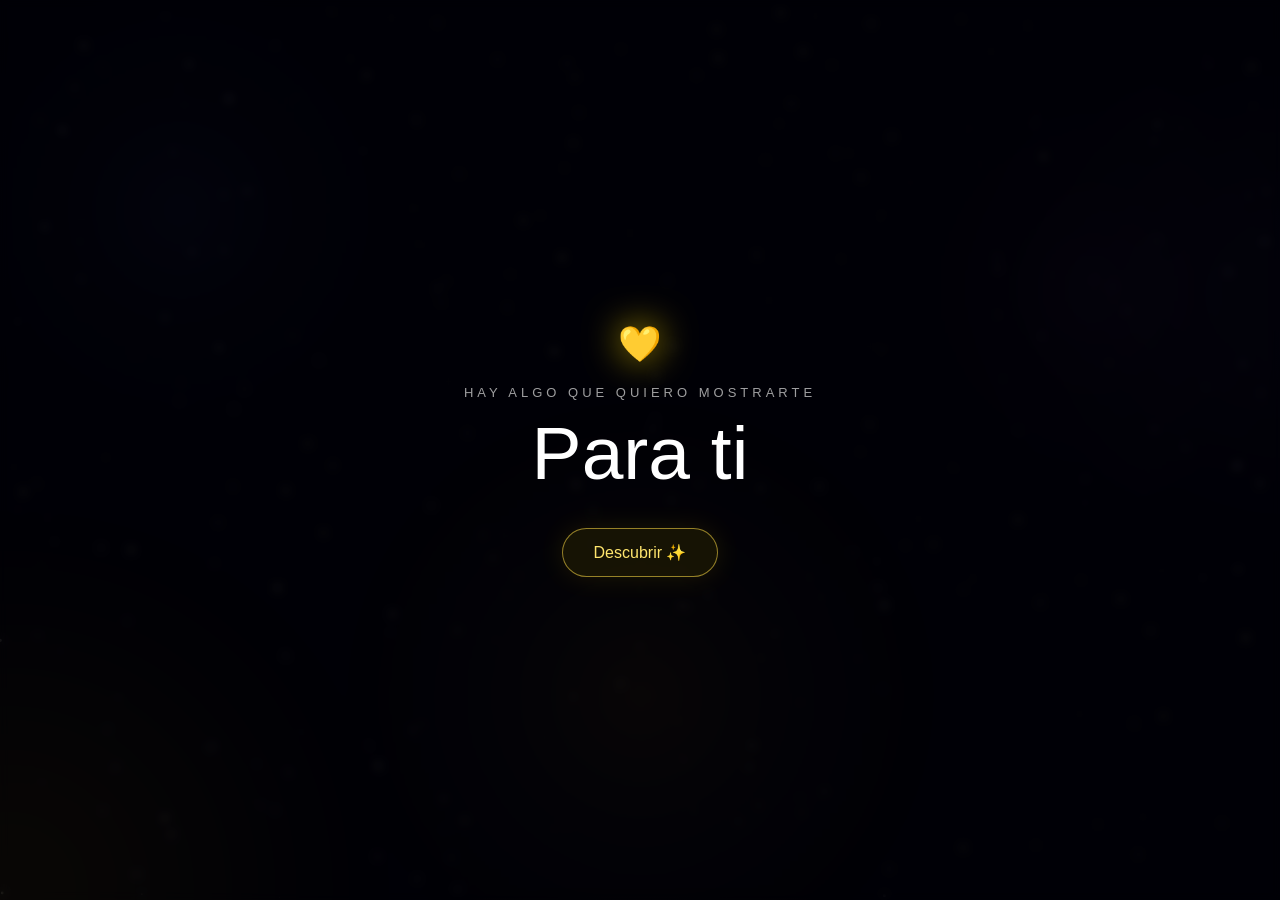
==== index.html @ 5b4519ea "Actualizar index.html" ====
<!DOCTYPE html>
<html lang="es">
<head>
<meta charset="UTF-8">
<meta name="viewport" content="width=device-width,initial-scale=1,viewport-fit=cover,user-scalable=no">
<meta name="theme-color" content="#030309">
<title>21 de Septiembre 💛</title>
<link rel="stylesheet" href="estilos.css">
</head>
<body>

<canvas id="espacio"></canvas>

<div class="brillo brillo-1"></div>
<div class="brillo brillo-2"></div>

<section id="inicio" class="inicio">
    <div class="inicio-contenido">
        <span class="mini-corazon">💛</span>
        <p>Hay algo que quiero mostrarte</p>
        <h1>Para ti</h1>
        <button id="btnComenzar">Descubrir ✨</button>
    </div>
</section>

<section class="experiencia">
    <div id="escenaFecha" class="escena">
        <p class="texto-pequeno">Un pequeño detalle para este</p>
        <div class="numero-21">21</div>
        <div class="septiembre">SEPTIEMBRE</div>
        <div class="corazon-fecha">💛</div>
    </div>

    <div id="escenaMensaje" class="escena">
        <h2 class="mensaje-principal">
            Hoy no quería darte
            <span>solo flores amarillas</span>
        </h2>
        <div class="flor-presentacion">🌻</div>
    </div>
</section>

<section id="entrada3d" class="entrada-3d">
    <div id="mundo3d" class="mundo-3d"></div>
    <div class="tunel-luz"></div>

    <div id="mensajeFinal3d" class="mensaje-final-3d">
        <span>Todo este pequeño universo</span>
        <strong>es para ti 💛</strong>
    </div>
</section>

<section id="galaxiaInteractiva" class="galaxia-interactiva">
    <div class="titulo-galaxia">21 DE SEPTIEMBRE 💛</div>

    <div id="textoCorazon" class="texto-corazon">
        <strong>Te amo</strong>
        <span>más de lo que imaginas</span>
    </div>

    <div id="orbitas" class="orbitas"></div>

    <div id="centroVisual" class="centro-visual">
        <img id="imagenCentroVisible" src="img/centro.png" alt="Ramo principal">
        <span class="toque-centro">✦</span>
    </div>

    <div id="textoCentro" class="texto-centro">
        Siempre juntos ✨
    </div>
</section>
<div class="configuracion">

    <div class="dato-flor"
        data-titulo="Para ti"
        data-etiqueta="Para ti"
        data-emoji="🌻"
        data-frase="Porque hasta el detalle más pequeño se vuelve especial cuando pienso en ti.">

        <img class="imagen-flor" src="img/flor1.png" alt="Flores para ti">
        <img class="imagen-tarjeta" src="img/flor1.png" alt="Flores para ti">
    </div>

    <div class="dato-flor"
        data-titulo="Contigo"
        data-etiqueta="Contigo"
        data-emoji="🌼"
        data-frase="Contigo incluso los momentos más simples se sienten diferentes.">

        <img class="imagen-flor" src="img/flor2.png" alt="Flores contigo">
        <img class="imagen-tarjeta" src="img/flor2.png" alt="Flores contigo">
    </div>

    <div class="dato-flor"
        data-titulo="Siempre tú"
        data-etiqueta="Siempre tú"
        data-emoji="🌻"
        data-frase="Si tuviera que elegir otra vez, volvería a coincidir contigo.">

        <img class="imagen-flor" src="img/flor3.png" alt="Flores siempre tú">
        <img class="imagen-tarjeta" src="img/flor3.png" alt="Flores siempre tú">
    </div>

    <div class="dato-flor"
        data-titulo="Mi todo"
        data-etiqueta="Mi todo"
        data-emoji="💐"
        data-frase="Gracias por existir y por hacer más bonitos mis días.">

        <img class="imagen-flor" src="img/flor4.png" alt="Flores mi todo">
        <img class="imagen-tarjeta" src="img/flor4.png" alt="Flores mi todo">
    </div>

    <div class="dato-flor"
        data-titulo="Eres única"
        data-etiqueta="Eres única"
        data-emoji="🌼"
        data-frase="Entre tantas coincidencias, me alegra muchísimo haberte encontrado.">

        <img class="imagen-flor" src="img/flor5.png" alt="Flores eres única">
        <img class="imagen-tarjeta" src="img/flor5.png" alt="Flores eres única">
    </div>

    <div class="dato-flor"
        data-titulo="Te amo"
        data-etiqueta="Te amo"
        data-emoji="🌻"
        data-frase="Hay sentimientos que no caben en una sola frase, pero este detalle intenta decir un poquito de ellos.">

        <img class="imagen-flor" src="img/flor6.png" alt="Flores te amo">
        <img class="imagen-tarjeta" src="img/flor6.png" alt="Flores te amo">
    </div>

    <div class="dato-flor"
        data-titulo="Mi amor"
        data-etiqueta="Mi amor"
        data-emoji="🌷"
        data-frase="Quiero guardar muchos momentos bonitos a tu lado.">

        <img class="imagen-flor" src="img/flor7.png" alt="Flores mi amor">
        <img class="imagen-tarjeta" src="img/flor7.png" alt="Flores mi amor">
    </div>

</div>
<div id="tarjetaOverlay" class="tarjeta-overlay">
    <article class="tarjeta">
        <button id="cerrarTarjeta" class="cerrar-tarjeta">×</button>

        <div class="tarjeta-visual">
            <img id="tarjetaImagen" alt="">
            <div id="tarjetaEmoji" class="emoji-grande">💛</div>
        </div>

        <p class="tarjeta-superior">PARA TI 💛</p>

        <h3 id="tarjetaTitulo"></h3>

        <p id="tarjetaFrase"></p>

        <div class="tarjeta-corazon">💛</div>
    </article>
</div>

<audio id="musicaFondo" loop preload="auto">
    <source src="audio/musica.mp3" type="audio/mpeg">
</audio>

<script src="script.js"></script>

</body>
</html>
---- estilos.css ----
*{
    margin:0;
    padding:0;
    box-sizing:border-box;
}

html,body{
    width:100%;
    height:100%;
    min-height:100dvh;
    overflow:hidden;
}

body{
    font-family:"Segoe UI",Arial,sans-serif;
    color:#fff;
    background:#020207;
}

button{
    font:inherit;
}

#espacio{
    position:fixed;
    inset:0;
    width:100%;
    height:100%;
    z-index:1;
}

.brillo{
    position:fixed;
    border-radius:50%;
    filter:blur(130px);
    pointer-events:none;
    z-index:2;
}

.brillo-1{
    width:380px;
    height:380px;
    left:-180px;
    bottom:-180px;
    background:#ffc900;
    opacity:.1;
}

.brillo-2{
    width:320px;
    height:320px;
    right:-170px;
    top:15%;
    background:#806cff;
    opacity:.055;
}

.inicio{
    position:fixed;
    inset:0;
    z-index:50;
    display:flex;
    align-items:center;
    justify-content:center;
    text-align:center;
    background:rgba(1,1,7,.55);
    backdrop-filter:blur(5px);
    transition:opacity 1.3s ease,visibility 1.3s ease;
}

.inicio.oculto{
    opacity:0;
    visibility:hidden;
}

.inicio-contenido{
    padding:30px;
    animation:entradaInicio 1.6s ease;
}

.mini-corazon{
    display:block;
    margin-bottom:20px;
    font-size:35px;
    filter:drop-shadow(0 0 18px rgba(255,220,0,.7));
    animation:latido 1.8s infinite;
}

.inicio p{
    margin-bottom:10px;
    color:rgba(255,255,255,.62);
    font-size:13px;
    letter-spacing:4px;
    text-transform:uppercase;
}

.inicio h1{
    margin-bottom:32px;
    font-size:clamp(38px,7vw,75px);
    font-weight:300;
}

#btnComenzar{
    padding:14px 31px;
    border:1px solid rgba(255,220,70,.55);
    border-radius:35px;
    color:#ffe66d;
    background:rgba(255,210,0,.08);
    cursor:pointer;
    box-shadow:0 0 25px rgba(255,210,0,.1);
    transition:.3s;
}

#btnComenzar:hover{
    transform:translateY(-3px) scale(1.03);
    background:rgba(255,210,0,.17);
    box-shadow:0 0 38px rgba(255,210,0,.23);
}

.experiencia{
    position:fixed;
    inset:0;
    z-index:30;
    pointer-events:none;
}

.escena{
    position:absolute;
    inset:0;
    display:flex;
    flex-direction:column;
    align-items:center;
    justify-content:center;
    padding:25px;
    text-align:center;
    opacity:0;
    visibility:hidden;
    transform:scale(.93);
    transition:opacity 1.3s ease,transform 1.3s ease,visibility 1.3s;
}

.escena.activa{
    opacity:1;
    visibility:visible;
    transform:scale(1);
}

.texto-pequeno{
    margin-bottom:18px;
    color:rgba(255,255,255,.62);
    letter-spacing:2px;
}

.numero-21{
    color:#ffe35b;
    font-size:clamp(110px,22vw,230px);
    line-height:.8;
    font-weight:200;
    text-shadow:0 0 20px rgba(255,220,0,.32),0 0 70px rgba(255,185,0,.18);
}

.septiembre{
    margin-top:22px;
    font-size:clamp(25px,5vw,48px);
    letter-spacing:5px;
}

.corazon-fecha{
    margin-top:25px;
    font-size:28px;
    animation:latido 1.8s infinite;
}

.mensaje-principal{
    max-width:900px;
    font-size:clamp(38px,7vw,80px);
    font-weight:300;
    line-height:1.2;
}

.mensaje-principal span{
    display:block;
    color:#ffe253;
    text-shadow:0 0 25px rgba(255,215,0,.28);
}

.flor-presentacion{
    margin-top:30px;
    font-size:70px;
    animation:flotar 3s ease-in-out infinite;
    filter:drop-shadow(0 0 20px rgba(255,210,0,.4));
}
.entrada-3d{
    position:fixed;
    inset:0;
    z-index:35;
    overflow:hidden;
    opacity:0;
    visibility:hidden;
    pointer-events:none;
    perspective:780px;
    background:
        radial-gradient(circle at 50% 55%,rgba(255,210,30,.12),transparent 23%),
        radial-gradient(circle at 50% 55%,rgba(255,210,0,.055),transparent 50%),
        rgba(0,0,5,.2);
    transition:opacity 1.2s ease,visibility 1.2s;
}

.entrada-3d.activa{
    opacity:1;
    visibility:visible;
}

.mundo-3d{
    position:absolute;
    inset:0;
    transform-style:preserve-3d;
    perspective-origin:50% 50%;
}

.item-3d{
    position:absolute;
    left:50%;
    top:50%;
    pointer-events:none;
    transform-style:preserve-3d;
    will-change:transform,opacity;
}

.item-3d.frase{
    color:#fff8d1;
    font-weight:600;
    white-space:nowrap;
    letter-spacing:.3px;
    text-shadow:
        0 0 7px rgba(255,230,120,.55),
        0 0 18px rgba(255,190,0,.22),
        0 4px 10px #000;
}

.item-3d.flor img{
    display:block;
    width:100%;
    height:100%;
    object-fit:contain;
    filter:
        drop-shadow(0 0 12px rgba(255,225,100,.6))
        drop-shadow(0 0 25px rgba(255,195,0,.26));
}

.rayo-3d{
    position:absolute;
    left:50%;
    top:50%;
    width:1px;
    height:80px;
    transform-origin:50% 0;
    background:linear-gradient(to bottom,rgba(255,235,150,.8),rgba(255,205,0,0));
    box-shadow:0 0 8px rgba(255,220,70,.55);
    pointer-events:none;
    opacity:.35;
}

.tunel-luz{
    position:absolute;
    left:50%;
    top:55%;
    width:min(65vw,700px);
    aspect-ratio:1;
    transform:translate(-50%,-50%);
    border-radius:50%;
    pointer-events:none;
    background:radial-gradient(circle,rgba(255,230,120,.17),rgba(255,205,0,.08) 23%,rgba(255,195,0,.02) 45%,transparent 70%);
    filter:blur(9px);
    animation:respirarTunel 3s ease-in-out infinite;
}

.mensaje-final-3d{
    position:absolute;
    left:50%;
    top:50%;
    transform:translate(-50%,-50%) scale(.65);
    display:flex;
    flex-direction:column;
    align-items:center;
    gap:9px;
    width:90%;
    text-align:center;
    opacity:0;
    visibility:hidden;
    pointer-events:none;
    z-index:10;
}

.mensaje-final-3d.activo{
    visibility:visible;
    animation:mensajeFinal3d 3s ease forwards;
}

.mensaje-final-3d span{
    color:rgba(255,255,255,.8);
    font-size:clamp(15px,2vw,22px);
    letter-spacing:2px;
}

.mensaje-final-3d strong{
    color:#ffe45c;
    font-size:clamp(30px,5vw,60px);
    font-weight:400;
    text-shadow:0 0 18px rgba(255,220,70,.65),0 0 50px rgba(255,185,0,.25);
}

.galaxia-interactiva{
    position:fixed;
    inset:0;
    z-index:20;
    width:100vw;
    height:100dvh;
    overflow:hidden;
    opacity:0;
    visibility:hidden;
    touch-action:none;
    overscroll-behavior:none;
    user-select:none;
    -webkit-user-select:none;
    transition:opacity 2s ease,visibility 2s;
}

.galaxia-interactiva.activa{
    opacity:1;
    visibility:visible;
}

.titulo-galaxia{
    position:absolute;
    top:18px;
    left:50%;
    transform:translateX(-50%);
    z-index:40;
    color:#ffe45c;
    font-size:12px;
    letter-spacing:5px;
    white-space:nowrap;
    text-shadow:0 0 20px rgba(255,210,0,.4);
    pointer-events:none;
}

.texto-corazon{
    position:absolute;
    transform:translate(-50%,-50%);
    z-index:35;
    display:flex;
    flex-direction:column;
    align-items:center;
    gap:6px;
    pointer-events:none;
    text-align:center;
}

.texto-corazon::before{
    content:"";
    position:absolute;
    width:190px;
    height:190px;
    border-radius:50%;
    background:radial-gradient(circle,rgba(255,220,70,.1),transparent 68%);
    filter:blur(18px);
    z-index:-1;
}

.texto-corazon strong{
    color:#fff7c5;
    font-size:23px;
    font-weight:400;
    text-shadow:0 0 12px rgba(255,225,80,.85),0 0 30px rgba(255,200,0,.4);
}

.texto-corazon span{
    color:rgba(255,247,205,.76);
    font-size:10px;
    letter-spacing:1px;
}

.orbitas{
    position:absolute;
    inset:0;
    z-index:24;
    pointer-events:none;
}
.centro-visual{
    position:absolute;
    width:145px;
    height:145px;
    transform:translate(-50%,-50%);
    z-index:30;
    display:flex;
    align-items:center;
    justify-content:center;
    cursor:pointer;
    pointer-events:auto;
    overflow:visible;
}

.centro-visual::before{
    content:"";
    position:absolute;
    inset:-35px;
    border-radius:50%;
    background:radial-gradient(circle,rgba(255,220,35,.4),rgba(255,204,0,.14) 35%,rgba(255,190,0,0) 72%);
    filter:blur(15px);
    animation:haloSol 3.8s ease-in-out infinite;
}

.centro-visual::after{
    content:"";
    position:absolute;
    width:235px;
    height:235px;
    border-radius:50%;
    background:radial-gradient(circle,rgba(255,235,130,.08),rgba(255,210,0,0) 70%);
    filter:blur(20px);
}

.centro-visual img{
    position:relative;
    z-index:3;
    display:none;
    max-width:100%;
    max-height:100%;
    object-fit:contain;
    filter:
        drop-shadow(0 0 14px rgba(255,242,175,.85))
        drop-shadow(0 0 34px rgba(255,205,0,.6))
        drop-shadow(0 0 80px rgba(255,180,0,.3));
    animation:respirarRamo 3.8s ease-in-out infinite;
}

.toque-centro{
    position:absolute;
    right:-8px;
    top:-4px;
    z-index:6;
    color:#fff5af;
    font-size:13px;
    opacity:.8;
    text-shadow:0 0 12px #ffd900;
    animation:destello 1.8s ease-in-out infinite;
}

.centro-visual.activa-especial::before{
    animation:explosionCentro .8s ease-in-out 2;
}

.texto-centro{
    position:absolute;
    transform:translate(-50%,-50%);
    z-index:38;
    color:#fff2a3;
    font-size:13px;
    letter-spacing:3px;
    white-space:nowrap;
    pointer-events:none;
    text-shadow:0 0 15px rgba(255,215,0,.45);
}

.flor-orbita{
    position:absolute;
    left:0;
    top:0;
    border:0;
    outline:0;
    background:transparent;
    display:flex;
    flex-direction:column;
    align-items:center;
    gap:6px;
    pointer-events:auto;
    cursor:pointer;
    opacity:0;
    transition:opacity .7s ease,filter .25s ease;
    will-change:transform,opacity,filter;
}

.flor-orbita.visible{
    opacity:1;
}

.flor-contenedor{
    position:relative;
    width:78px;
    height:78px;
    display:flex;
    align-items:center;
    justify-content:center;
    transition:transform .25s ease;
}

.flor-contenedor::before{
    content:"";
    position:absolute;
    width:78%;
    height:78%;
    border-radius:50%;
    background:radial-gradient(circle,rgba(255,235,150,.68),rgba(255,215,0,.22) 48%,transparent 78%);
    filter:blur(11px);
}

.flor-orbita:hover .flor-contenedor{
    transform:scale(1.15);
}

.flor-imagen{
    position:relative;
    z-index:2;
    display:block;
    max-width:78px;
    max-height:78px;
    object-fit:contain;
    filter:
        drop-shadow(0 4px 6px rgba(0,0,0,.5))
        drop-shadow(0 0 12px rgba(255,225,110,.62))
        drop-shadow(0 0 28px rgba(255,205,0,.27));
}

.flor-emoji{
    position:relative;
    z-index:2;
    font-size:43px;
}

.flor-nombre{
    max-width:100px;
    color:#fff4bb;
    font-size:11px;
    font-weight:600;
    white-space:nowrap;
    text-shadow:0 2px 5px #000,0 0 10px rgba(255,215,0,.4);
}

.flor-orbita.atras{
    filter:brightness(.5) saturate(.78);
}

.flor-orbita.atras .flor-nombre{
    opacity:.45;
}

.flor-orbita.frente{
    filter:brightness(1.18) saturate(1.12);
}

.flor-orbita.frente .flor-contenedor::before{
    background:radial-gradient(circle,rgba(255,245,180,.9),rgba(255,215,0,.3) 48%,transparent 78%);
}

.configuracion{
    display:none;
}

.tarjeta-overlay{
    position:fixed;
    inset:0;
    z-index:80;
    display:flex;
    align-items:center;
    justify-content:center;
    padding:20px;
    opacity:0;
    visibility:hidden;
    background:rgba(0,0,0,.7);
    backdrop-filter:blur(10px);
    transition:.35s;
}

.tarjeta-overlay.activa{
    opacity:1;
    visibility:visible;
}

.tarjeta{
    position:relative;
    width:min(92vw,420px);
    padding:14px 14px 25px;
    text-align:center;
    border:1px solid rgba(255,222,95,.35);
    border-radius:28px;
    overflow:hidden;
    background:
        radial-gradient(circle at 50% -10%,rgba(255,220,60,.18),transparent 45%),
        linear-gradient(145deg,rgba(30,25,9,.98),rgba(8,7,3,.98));
    box-shadow:
        0 0 25px rgba(255,215,0,.18),
        0 0 80px rgba(255,195,0,.1),
        inset 0 0 30px rgba(255,230,120,.035);
    animation:abrirTarjeta .5s cubic-bezier(.2,.8,.2,1);
}

.cerrar-tarjeta{
    position:absolute;
    top:20px;
    right:20px;
    z-index:5;
    width:37px;
    height:37px;
    border:1px solid rgba(255,235,150,.18);
    border-radius:50%;
    color:#fff0a0;
    background:rgba(5,5,2,.72);
    font-size:22px;
    cursor:pointer;
}

.tarjeta-visual{
    position:relative;
    width:100%;
    height:250px;
    margin-bottom:22px;
    overflow:hidden;
    border-radius:21px;
    display:flex;
    align-items:center;
    justify-content:center;
    background:radial-gradient(circle at 50% 45%,rgba(255,221,75,.14),rgba(15,12,3,.3));
}

#tarjetaImagen{
    display:none;
    width:100%;
    height:100%;
    object-fit:cover;
    animation:zoomFoto 8s ease-out forwards;
}

.emoji-grande{
    font-size:85px;
    filter:drop-shadow(0 0 15px rgba(255,215,0,.45));
}

.tarjeta-superior{
    margin-bottom:8px;
    color:#fff1a5!important;
    font-size:10px!important;
    letter-spacing:4px;
    text-transform:uppercase;
}

.tarjeta h3{
    margin-bottom:12px;
    color:#ffe15a;
    font-size:30px;
    font-weight:400;
}

.tarjeta p{
    padding:0 14px;
    color:rgba(255,250,225,.9);
    font-size:15px;
    line-height:1.7;
}

.tarjeta-corazon{
    margin-top:20px;
    font-size:25px;
    animation:latido 1.8s ease-in-out infinite;
}

body.arrastrando{
    cursor:grabbing;
}
@keyframes entradaInicio{
    from{
        opacity:0;
        transform:translateY(15px);
    }
    to{
        opacity:1;
        transform:translateY(0);
    }
}

@keyframes abrirTarjeta{
    from{
        opacity:0;
        transform:translateY(20px) scale(.95);
    }
    to{
        opacity:1;
        transform:translateY(0) scale(1);
    }
}

@keyframes zoomFoto{
    from{
        transform:scale(1);
    }
    to{
        transform:scale(1.07);
    }
}

@keyframes latido{
    0%,100%{
        transform:scale(1);
    }
    50%{
        transform:scale(1.14);
    }
}

@keyframes flotar{
    0%,100%{
        transform:translateY(0) rotate(-3deg);
    }
    50%{
        transform:translateY(-13px) rotate(3deg);
    }
}

@keyframes respirarTunel{
    0%,100%{
        transform:translate(-50%,-50%) scale(.9);
        opacity:.75;
    }
    50%{
        transform:translate(-50%,-50%) scale(1.08);
        opacity:1;
    }
}

@keyframes mensajeFinal3d{
    0%{
        opacity:0;
        transform:translate(-50%,-50%) scale(.45);
    }
    30%{
        opacity:1;
        transform:translate(-50%,-50%) scale(1);
    }
    72%{
        opacity:1;
        transform:translate(-50%,-50%) scale(1.04);
    }
    100%{
        opacity:0;
        transform:translate(-50%,-50%) scale(1.25);
    }
}

@keyframes respirarRamo{
    0%,100%{
        transform:scale(1);
    }
    50%{
        transform:scale(1.045);
    }
}

@keyframes haloSol{
    0%,100%{
        transform:scale(1);
        opacity:.9;
    }
    50%{
        transform:scale(1.12);
        opacity:.7;
    }
}

@keyframes explosionCentro{
    0%,100%{
        transform:scale(1);
        opacity:.8;
    }
    50%{
        transform:scale(1.4);
        opacity:1;
    }
}

@keyframes destello{
    0%,100%{
        opacity:.35;
        transform:scale(.8) rotate(0);
    }
    50%{
        opacity:1;
        transform:scale(1.25) rotate(90deg);
    }
}

@media(max-width:700px){
    .titulo-galaxia{
        top:12px;
        font-size:8px;
        letter-spacing:3px;
    }

    .texto-corazon strong{
        font-size:19px;
    }

    .texto-corazon span{
        font-size:8px;
    }

    .centro-visual{
        width:105px;
        height:105px;
    }

    .texto-centro{
        font-size:10px;
        letter-spacing:2px;
    }

    .flor-contenedor{
        width:57px;
        height:57px;
    }

    .flor-imagen{
        max-width:57px;
        max-height:57px;
    }

    .flor-emoji{
        font-size:31px;
    }

    .flor-nombre{
        max-width:82px;
        overflow:hidden;
        text-overflow:ellipsis;
        font-size:8px;
    }

    .tarjeta{
        width:min(94vw,390px);
        max-height:90dvh;
    }

    .tarjeta-visual{
        height:min(48vw,205px);
        min-height:160px;
    }

    .item-3d.frase{
        text-shadow:
            0 0 6px rgba(255,230,120,.55),
            0 0 12px rgba(255,190,0,.2),
            0 3px 7px #000;
    }
}

@media(max-width:390px){
    .centro-visual{
        width:98px;
        height:98px;
    }

    .flor-contenedor{
        width:52px;
        height:52px;
    }

    .flor-imagen{
        max-width:52px;
        max-height:52px;
    }
}
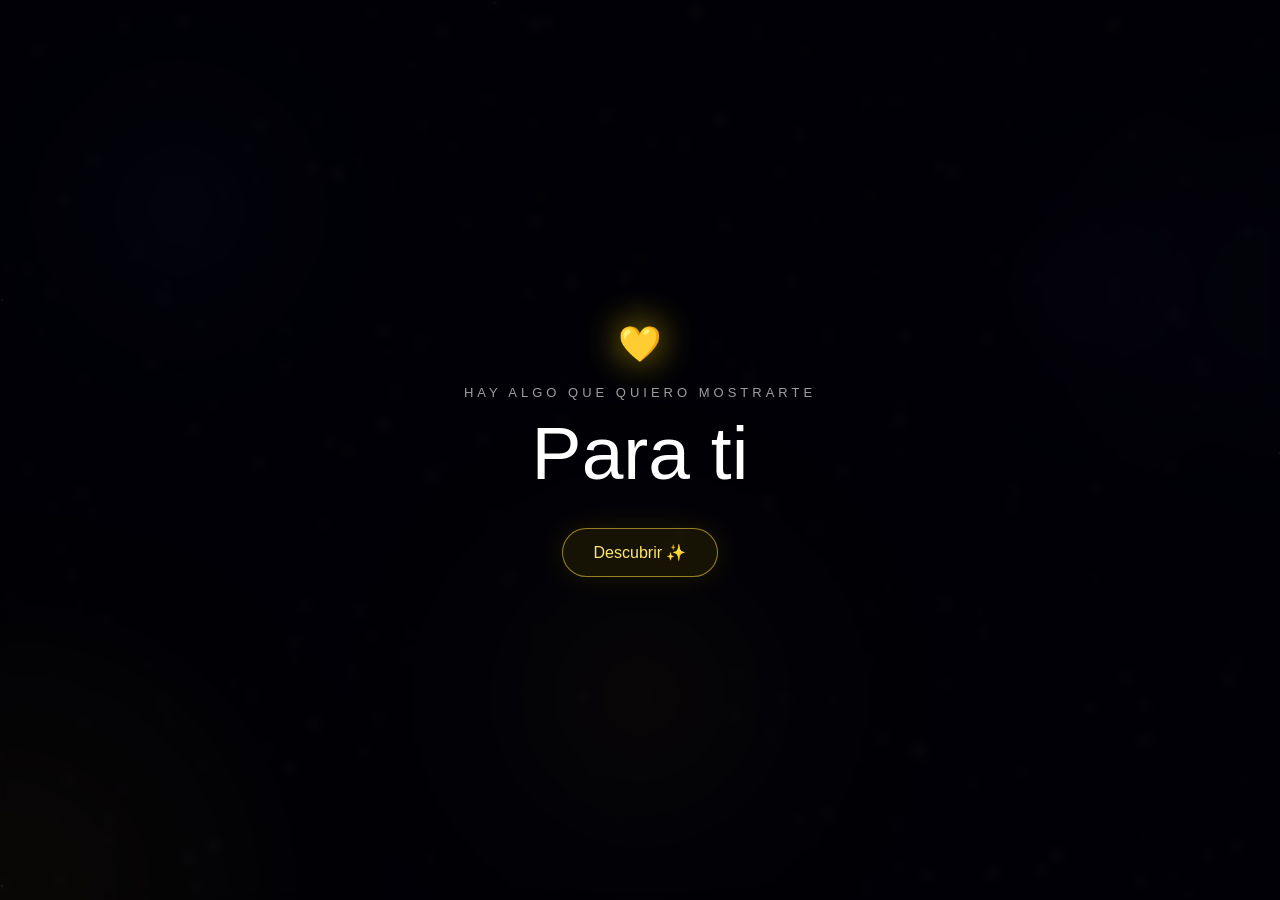
==== commit 903bbe15: "Actualizar index.html" ====
--- a/index.html
+++ b/index.html
@@ -69,6 +69,16 @@
         Siempre juntos ✨
     </div>
 </section>
+
+<div class="configuracion-intro">
+    <div class="dato-intro" data-src="img/entrada1.png" data-emoji="🌻"></div>
+    <div class="dato-intro" data-src="img/entrada2.png" data-emoji="🌼"></div>
+    <div class="dato-intro" data-src="img/entrada3.png" data-emoji="💐"></div>
+    <div class="dato-intro" data-src="img/entrada4.png" data-emoji="🌻"></div>
+    <div class="dato-intro" data-src="img/entrada5.png" data-emoji="🌷"></div>
+    <div class="dato-intro" data-src="img/entrada6.png" data-emoji="🌼"></div>
+</div>
+
 <div class="configuracion">
 
     <div class="dato-flor"
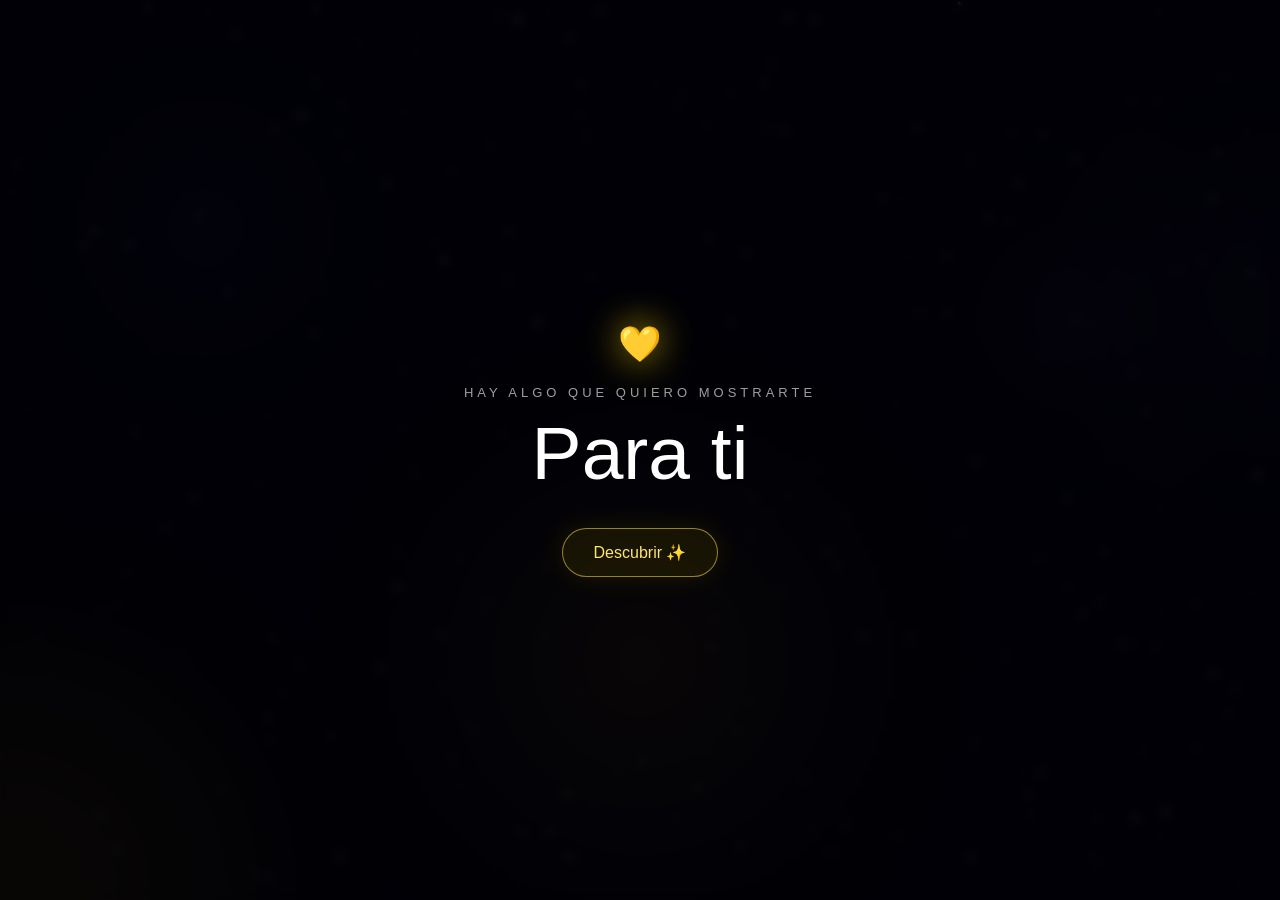
==== commit dffc6256: "Update index.html" ====
--- a/index.html
+++ b/index.html
@@ -43,7 +43,6 @@
 <section id="entrada3d" class="entrada-3d">
     <div id="mundo3d" class="mundo-3d"></div>
     <div class="tunel-luz"></div>
-
     <div id="mensajeFinal3d" class="mensaje-final-3d">
         <span>Todo este pequeño universo</span>
         <strong>es para ti 💛</strong>
@@ -65,9 +64,7 @@
         <span class="toque-centro">✦</span>
     </div>
 
-    <div id="textoCentro" class="texto-centro">
-        Siempre juntos ✨
-    </div>
+    <div id="textoCentro" class="texto-centro">Siempre juntos ✨</div>
 </section>
 
 <div class="configuracion-intro">
@@ -80,13 +77,11 @@
 </div>
 
 <div class="configuracion">
-
     <div class="dato-flor"
         data-titulo="Para ti"
         data-etiqueta="Para ti"
         data-emoji="🌻"
         data-frase="Porque hasta el detalle más pequeño se vuelve especial cuando pienso en ti.">
-
         <img class="imagen-flor" src="img/flor1.png" alt="Flores para ti">
         <img class="imagen-tarjeta" src="img/flor1.png" alt="Flores para ti">
     </div>
@@ -96,7 +91,6 @@
         data-etiqueta="Contigo"
         data-emoji="🌼"
         data-frase="Contigo incluso los momentos más simples se sienten diferentes.">
-
         <img class="imagen-flor" src="img/flor2.png" alt="Flores contigo">
         <img class="imagen-tarjeta" src="img/flor2.png" alt="Flores contigo">
     </div>
@@ -106,7 +100,6 @@
         data-etiqueta="Siempre tú"
         data-emoji="🌻"
         data-frase="Si tuviera que elegir otra vez, volvería a coincidir contigo.">
-
         <img class="imagen-flor" src="img/flor3.png" alt="Flores siempre tú">
         <img class="imagen-tarjeta" src="img/flor3.png" alt="Flores siempre tú">
     </div>
@@ -116,7 +109,6 @@
         data-etiqueta="Mi todo"
         data-emoji="💐"
         data-frase="Gracias por existir y por hacer más bonitos mis días.">
-
         <img class="imagen-flor" src="img/flor4.png" alt="Flores mi todo">
         <img class="imagen-tarjeta" src="img/flor4.png" alt="Flores mi todo">
     </div>
@@ -126,7 +118,6 @@
         data-etiqueta="Eres única"
         data-emoji="🌼"
         data-frase="Entre tantas coincidencias, me alegra muchísimo haberte encontrado.">
-
         <img class="imagen-flor" src="img/flor5.png" alt="Flores eres única">
         <img class="imagen-tarjeta" src="img/flor5.png" alt="Flores eres única">
     </div>
@@ -136,7 +127,6 @@
         data-etiqueta="Te amo"
         data-emoji="🌻"
         data-frase="Hay sentimientos que no caben en una sola frase, pero este detalle intenta decir un poquito de ellos.">
-
         <img class="imagen-flor" src="img/flor6.png" alt="Flores te amo">
         <img class="imagen-tarjeta" src="img/flor6.png" alt="Flores te amo">
     </div>
@@ -146,27 +136,21 @@
         data-etiqueta="Mi amor"
         data-emoji="🌷"
         data-frase="Quiero guardar muchos momentos bonitos a tu lado.">
-
         <img class="imagen-flor" src="img/flor7.png" alt="Flores mi amor">
         <img class="imagen-tarjeta" src="img/flor7.png" alt="Flores mi amor">
     </div>
+</div>
 
-</div>
 <div id="tarjetaOverlay" class="tarjeta-overlay">
     <article class="tarjeta">
         <button id="cerrarTarjeta" class="cerrar-tarjeta">×</button>
-
         <div class="tarjeta-visual">
             <img id="tarjetaImagen" alt="">
             <div id="tarjetaEmoji" class="emoji-grande">💛</div>
         </div>
-
         <p class="tarjeta-superior">PARA TI 💛</p>
-
         <h3 id="tarjetaTitulo"></h3>
-
         <p id="tarjetaFrase"></p>
-
         <div class="tarjeta-corazon">💛</div>
     </article>
 </div>
@@ -176,6 +160,5 @@
 </audio>
 
 <script src="script.js"></script>
-
 </body>
-</html>+</html>
--- a/estilos.css
+++ b/estilos.css
@@ -198,12 +198,101 @@
     opacity:0;
     visibility:hidden;
     pointer-events:none;
-    perspective:780px;
+    perspective:900px;
     background:
-        radial-gradient(circle at 50% 55%,rgba(255,210,30,.12),transparent 23%),
-        radial-gradient(circle at 50% 55%,rgba(255,210,0,.055),transparent 50%),
-        rgba(0,0,5,.2);
-    transition:opacity 1.2s ease,visibility 1.2s;
+        radial-gradient(circle at 50% 52%,rgba(255,218,70,.12),transparent 20%),
+        radial-gradient(circle at 25% 28%,rgba(70,80,180,.07),transparent 32%),
+        radial-gradient(circle at 78% 72%,rgba(255,170,30,.06),transparent 35%),
+        rgba(0,0,5,.12);
+    transition:opacity .7s ease,visibility .7s ease;
+}
+
+.entrada-3d.activa{
+    opacity:1;
+    visibility:visible;
+}
+
+.entrada-3d.saliendo{
+    opacity:0;
+}
+
+.mundo-3d{
+    position:absolute;
+    inset:0;
+    transform-style:preserve-3d;
+    perspective-origin:50% 50%;
+    transition:opacity 1.2s ease,transform 1.2s ease,filter 1.2s ease;
+}
+
+.mundo-3d.apagando{
+    opacity:0;
+    transform:scale(1.08);
+    filter:blur(3px);
+}
+
+.item-3d{
+    position:absolute;
+    left:50%;
+    top:50%;
+    pointer-events:none;
+    transform-style:preserve-3d;
+    backface-visibility:hidden;
+    will-change:transform,opacity;
+}
+
+.item-3d.frase{
+    color:#fff8d1;
+    font-weight:600;
+    white-space:nowrap;
+    letter-spacing:.4px;
+    text-shadow:
+        0 0 8px rgba(255,235,150,.68),
+        0 0 22px rgba(255,195,0,.28),
+        0 4px 12px rgba(0,0,0,.95);
+}
+
+.item-3d.flor{
+    display:flex;
+    align-items:center;
+    justify-content:center;
+}
+
+.item-3d.flor img{
+    display:block;
+    width:100%;
+    height:100%;
+    object-fit:contain;
+    filter:
+        drop-shadow(0 0 12px rgba(255,230,130,.7))
+        drop-shadow(0 0 32px rgba(255,195,0,.32));
+}
+
+.flor-emoji-3d{
+    display:flex;
+    align-items:center;
+    justify-content:center;
+    width:100%;
+    height:100%;
+    font-size:55px;
+    filter:drop-shadow(0 0 14px rgba(255,220,80,.55));
+}
+
+.tunel-luz{
+    position:absolute;
+    left:50%;
+    top:52%;
+    width:min(72vw,650px);
+    aspect-ratio:1;
+    transform:translate(-50%,-50%);
+    border-radius:50%;
+    pointer-events:none;
+    background:radial-gradient(circle,rgba(255,235,140,.15),rgba(255,205,30,.05) 30%,transparent 67%);
+    filter:blur(20px);
+    animation:respirarTunel 3.2s ease-in-out infinite;
+}
+
+.configuracion-intro{
+    display:none;
 }
 
 .entrada-3d.activa{
@@ -319,16 +408,25 @@
     overflow:hidden;
     opacity:0;
     visibility:hidden;
+    perspective:1000px;
     touch-action:none;
     overscroll-behavior:none;
     user-select:none;
     -webkit-user-select:none;
-    transition:opacity 2s ease,visibility 2s;
+    transition:opacity 1.8s ease,visibility 1.8s ease;
 }
 
 .galaxia-interactiva.activa{
     opacity:1;
     visibility:visible;
+}
+
+.orbitas{
+    position:absolute;
+    inset:0;
+    z-index:24;
+    pointer-events:none;
+    transform-style:preserve-3d;
 }
 
 .titulo-galaxia{
@@ -498,12 +596,28 @@
 .flor-contenedor::before{
     content:"";
     position:absolute;
-    width:78%;
-    height:78%;
-    border-radius:50%;
-    background:radial-gradient(circle,rgba(255,235,150,.68),rgba(255,215,0,.22) 48%,transparent 78%);
-    filter:blur(11px);
-}
+    width:90%;
+    height:70%;
+    border-radius:45%;
+    background:radial-gradient(ellipse,rgba(255,235,150,.5),rgba(255,215,0,.13) 48%,transparent 78%);
+    filter:blur(15px);
+    transform:scaleX(1.3);
+    transition:.3s;
+}
+
+.flor-orbita{
+    transform-origin:center;
+    backface-visibility:hidden;
+}
+
+.flor-orbita.atras{
+    filter:brightness(.62) saturate(.82);
+}
+
+.flor-orbita.frente{
+    filter:brightness(1.18) saturate(1.12);
+}
+
 
 .flor-orbita:hover .flor-contenedor{
     transform:scale(1.15);
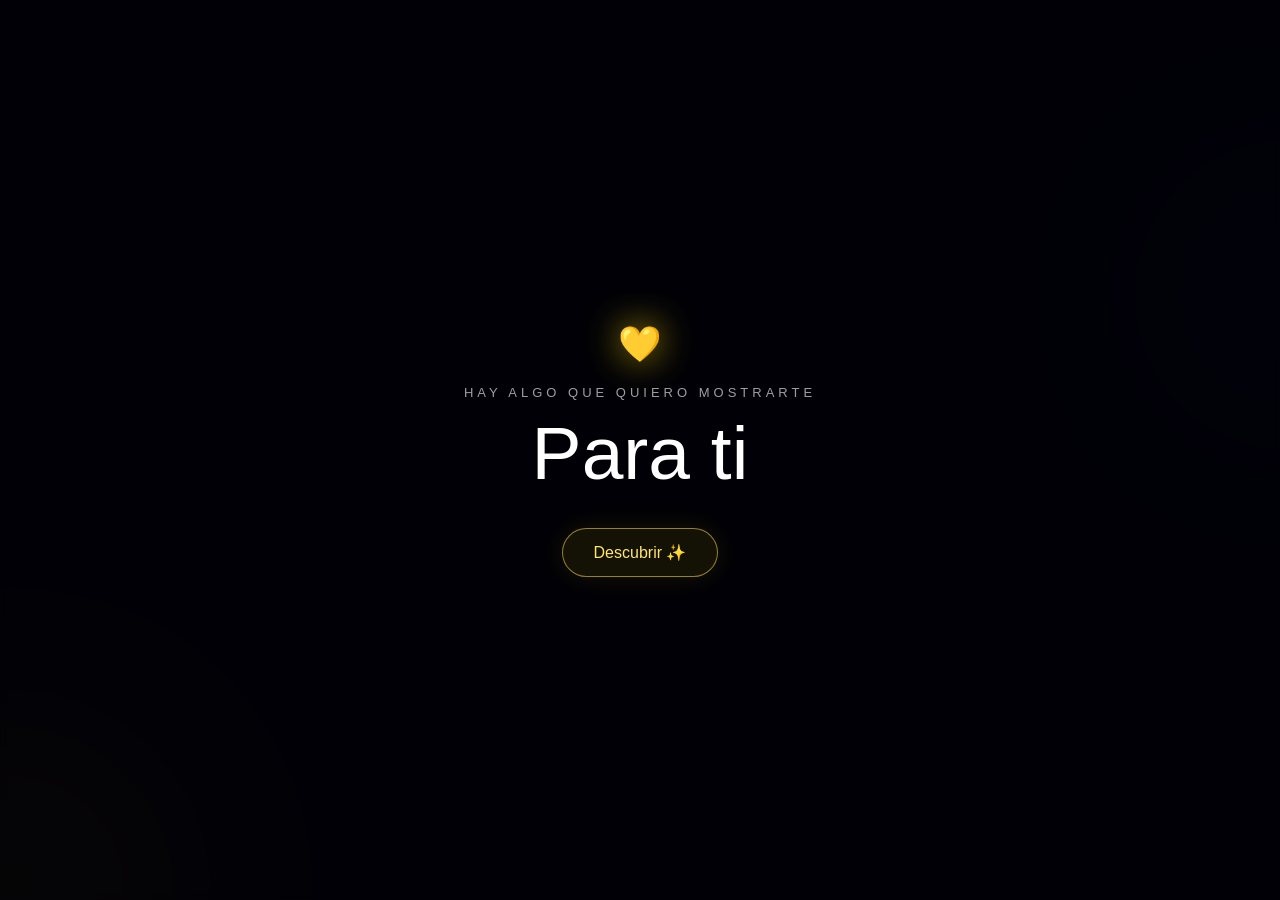
==== commit a96d01d5: "Update index.html" ====
--- a/index.html
+++ b/index.html
@@ -8,11 +8,11 @@
 <link rel="stylesheet" href="estilos.css">
 </head>
 <body>
-
 <canvas id="espacio"></canvas>
 
 <div class="brillo brillo-1"></div>
 <div class="brillo brillo-2"></div>
+<div class="brillo brillo-3"></div>
 
 <section id="inicio" class="inicio">
     <div class="inicio-contenido">
@@ -44,8 +44,8 @@
     <div id="mundo3d" class="mundo-3d"></div>
     <div class="tunel-luz"></div>
     <div id="mensajeFinal3d" class="mensaje-final-3d">
-        <span>Todo este pequeño universo</span>
-        <strong>es para ti 💛</strong>
+        <span>Entra a esta pequeña dimensión</span>
+        <strong>hecha con flores para ti 💛</strong>
     </div>
 </section>
 
@@ -54,17 +54,11 @@
 
     <div id="textoCorazon" class="texto-corazon">
         <strong>Te amo</strong>
-        <span>más de lo que imaginas</span>
+        <span>desliza para recorrer esta dimensión de flores</span>
     </div>
 
-    <div id="orbitas" class="orbitas"></div>
-
-    <div id="centroVisual" class="centro-visual">
-        <img id="imagenCentroVisible" src="img/centro.png" alt="Ramo principal">
-        <span class="toque-centro">✦</span>
-    </div>
-
-    <div id="textoCentro" class="texto-centro">Siempre juntos ✨</div>
+    <div id="orbitas" class="mundo-flores"></div>
+    <div id="frasesDimension" class="frases-dimension"></div>
 </section>
 
 <div class="configuracion-intro">
@@ -77,65 +71,37 @@
 </div>
 
 <div class="configuracion">
-    <div class="dato-flor"
-        data-titulo="Para ti"
-        data-etiqueta="Para ti"
-        data-emoji="🌻"
-        data-frase="Porque hasta el detalle más pequeño se vuelve especial cuando pienso en ti.">
+    <div class="dato-flor" data-titulo="Para ti" data-etiqueta="Para ti" data-emoji="🌻" data-frase="Porque hasta el detalle más pequeño se vuelve especial cuando pienso en ti.">
         <img class="imagen-flor" src="img/flor1.png" alt="Flores para ti">
         <img class="imagen-tarjeta" src="img/flor1.png" alt="Flores para ti">
     </div>
 
-    <div class="dato-flor"
-        data-titulo="Contigo"
-        data-etiqueta="Contigo"
-        data-emoji="🌼"
-        data-frase="Contigo incluso los momentos más simples se sienten diferentes.">
+    <div class="dato-flor" data-titulo="Contigo" data-etiqueta="Contigo" data-emoji="🌼" data-frase="Contigo incluso los momentos más simples se sienten diferentes.">
         <img class="imagen-flor" src="img/flor2.png" alt="Flores contigo">
         <img class="imagen-tarjeta" src="img/flor2.png" alt="Flores contigo">
     </div>
 
-    <div class="dato-flor"
-        data-titulo="Siempre tú"
-        data-etiqueta="Siempre tú"
-        data-emoji="🌻"
-        data-frase="Si tuviera que elegir otra vez, volvería a coincidir contigo.">
+    <div class="dato-flor" data-titulo="Siempre tú" data-etiqueta="Siempre tú" data-emoji="🌻" data-frase="Si tuviera que elegir otra vez, volvería a coincidir contigo.">
         <img class="imagen-flor" src="img/flor3.png" alt="Flores siempre tú">
         <img class="imagen-tarjeta" src="img/flor3.png" alt="Flores siempre tú">
     </div>
 
-    <div class="dato-flor"
-        data-titulo="Mi todo"
-        data-etiqueta="Mi todo"
-        data-emoji="💐"
-        data-frase="Gracias por existir y por hacer más bonitos mis días.">
+    <div class="dato-flor" data-titulo="Mi todo" data-etiqueta="Mi todo" data-emoji="💐" data-frase="Gracias por existir y por hacer más bonitos mis días.">
         <img class="imagen-flor" src="img/flor4.png" alt="Flores mi todo">
         <img class="imagen-tarjeta" src="img/flor4.png" alt="Flores mi todo">
     </div>
 
-    <div class="dato-flor"
-        data-titulo="Eres única"
-        data-etiqueta="Eres única"
-        data-emoji="🌼"
-        data-frase="Entre tantas coincidencias, me alegra muchísimo haberte encontrado.">
+    <div class="dato-flor" data-titulo="Eres única" data-etiqueta="Eres única" data-emoji="🌼" data-frase="Entre tantas coincidencias, me alegra muchísimo haberte encontrado.">
         <img class="imagen-flor" src="img/flor5.png" alt="Flores eres única">
         <img class="imagen-tarjeta" src="img/flor5.png" alt="Flores eres única">
     </div>
 
-    <div class="dato-flor"
-        data-titulo="Te amo"
-        data-etiqueta="Te amo"
-        data-emoji="🌻"
-        data-frase="Hay sentimientos que no caben en una sola frase, pero este detalle intenta decir un poquito de ellos.">
+    <div class="dato-flor" data-titulo="Te amo" data-etiqueta="Te amo" data-emoji="🌻" data-frase="Hay sentimientos que no caben en una sola frase, pero este detalle intenta decir un poquito de ellos.">
         <img class="imagen-flor" src="img/flor6.png" alt="Flores te amo">
         <img class="imagen-tarjeta" src="img/flor6.png" alt="Flores te amo">
     </div>
 
-    <div class="dato-flor"
-        data-titulo="Mi amor"
-        data-etiqueta="Mi amor"
-        data-emoji="🌷"
-        data-frase="Quiero guardar muchos momentos bonitos a tu lado.">
+    <div class="dato-flor" data-titulo="Mi amor" data-etiqueta="Mi amor" data-emoji="🌷" data-frase="Quiero guardar muchos momentos bonitos a tu lado.">
         <img class="imagen-flor" src="img/flor7.png" alt="Flores mi amor">
         <img class="imagen-tarjeta" src="img/flor7.png" alt="Flores mi amor">
     </div>
--- a/estilos.css
+++ b/estilos.css
@@ -1,984 +1,107 @@
-*{
-    margin:0;
-    padding:0;
-    box-sizing:border-box;
+*{margin:0;padding:0;box-sizing:border-box}
+html,body{width:100%;height:100%;min-height:100dvh;overflow:hidden}
+body{font-family:"Segoe UI",Arial,sans-serif;color:#fff;background:#020207}
+button{font:inherit}
+#espacio{position:fixed;inset:0;width:100%;height:100%;z-index:1}
+.brillo{position:fixed;border-radius:50%;filter:blur(130px);pointer-events:none;z-index:2}
+.brillo-1{width:380px;height:380px;left:-180px;bottom:-180px;background:#ffc900;opacity:.08}
+.brillo-2{width:320px;height:320px;right:-170px;top:15%;background:#806cff;opacity:.05}
+.inicio{position:fixed;inset:0;z-index:50;display:flex;align-items:center;justify-content:center;text-align:center;background:rgba(1,1,7,.58);backdrop-filter:blur(5px);transition:opacity 1.1s ease,visibility 1.1s ease}
+.inicio.oculto{opacity:0;visibility:hidden}
+.inicio-contenido{padding:30px;animation:entradaInicio 1.5s ease}
+.mini-corazon{display:block;margin-bottom:20px;font-size:35px;filter:drop-shadow(0 0 18px rgba(255,220,0,.7));animation:latido 1.8s infinite}
+.inicio p{margin-bottom:10px;color:rgba(255,255,255,.62);font-size:13px;letter-spacing:4px;text-transform:uppercase}
+.inicio h1{margin-bottom:32px;font-size:clamp(38px,7vw,75px);font-weight:300}
+#btnComenzar{padding:14px 31px;border:1px solid rgba(255,220,70,.55);border-radius:35px;color:#ffe66d;background:rgba(255,210,0,.08);cursor:pointer;box-shadow:0 0 25px rgba(255,210,0,.1);transition:.3s}
+#btnComenzar:hover{transform:translateY(-3px) scale(1.03);background:rgba(255,210,0,.17);box-shadow:0 0 38px rgba(255,210,0,.23)}
+.experiencia{position:fixed;inset:0;z-index:30;pointer-events:none}
+.escena{position:absolute;inset:0;display:flex;flex-direction:column;align-items:center;justify-content:center;padding:25px;text-align:center;opacity:0;visibility:hidden;transform:scale(.93);transition:opacity 1.15s ease,transform 1.15s ease,visibility 1.15s}
+.escena.activa{opacity:1;visibility:visible;transform:scale(1)}
+.texto-pequeno{margin-bottom:18px;color:rgba(255,255,255,.62);letter-spacing:2px}
+.numero-21{color:#ffe35b;font-size:clamp(110px,22vw,230px);line-height:.8;font-weight:200;text-shadow:0 0 20px rgba(255,220,0,.32),0 0 70px rgba(255,185,0,.18)}
+.septiembre{margin-top:22px;font-size:clamp(25px,5vw,48px);letter-spacing:5px}
+.corazon-fecha{margin-top:25px;font-size:28px;animation:latido 1.8s infinite}
+.mensaje-principal{max-width:900px;font-size:clamp(38px,7vw,80px);font-weight:300;line-height:1.2}
+.mensaje-principal span{display:block;color:#ffe253;text-shadow:0 0 25px rgba(255,215,0,.28)}
+.flor-presentacion{margin-top:30px;font-size:70px;animation:flotar 3s ease-in-out infinite;filter:drop-shadow(0 0 20px rgba(255,210,0,.4))}
+.entrada-3d{position:fixed;inset:0;z-index:35;overflow:hidden;opacity:0;visibility:hidden;pointer-events:none;background:radial-gradient(circle at 50% 50%,rgba(255,220,85,.12),transparent 18%),radial-gradient(circle at 20% 30%,rgba(83,76,190,.06),transparent 32%),radial-gradient(circle at 80% 72%,rgba(255,175,30,.055),transparent 35%),#020207;transition:opacity .7s ease,visibility .7s ease}
+.entrada-3d.activa{opacity:1;visibility:visible}
+.entrada-3d.saliendo{opacity:0}
+.mundo-3d{position:absolute;inset:0;overflow:hidden;transition:opacity .95s ease,transform .95s ease,filter .95s ease}
+.mundo-3d.apagando{opacity:0;transform:scale(1.06);filter:blur(3px)}
+.item-3d{position:absolute;left:0;top:0;pointer-events:none;will-change:transform,opacity,filter;transform-origin:center;backface-visibility:hidden}
+.item-3d.frase{color:#fff9dc;font-weight:600;white-space:nowrap;letter-spacing:.3px;text-shadow:0 0 7px rgba(255,235,155,.7),0 0 22px rgba(255,195,0,.22),0 4px 12px rgba(0,0,0,.95)}
+.item-3d.flor{display:flex;align-items:center;justify-content:center}
+.item-3d.flor img{display:block;width:100%;height:100%;object-fit:contain;filter:drop-shadow(0 0 10px rgba(255,238,165,.72)) drop-shadow(0 0 27px rgba(255,200,20,.3))}
+.flor-emoji-3d{display:flex;align-items:center;justify-content:center;width:100%;height:100%;font-size:55px;filter:drop-shadow(0 0 13px rgba(255,220,70,.5))}
+.tunel-luz{position:absolute;left:50%;top:50%;width:min(88vw,760px);aspect-ratio:1;transform:translate(-50%,-50%);border-radius:50%;pointer-events:none;background:radial-gradient(circle,rgba(255,246,190,.16),rgba(255,215,55,.05) 25%,rgba(255,190,0,.018) 48%,transparent 72%);filter:blur(22px);animation:respirarTunel 3.2s ease-in-out infinite}
+.mensaje-final-3d{position:absolute;left:50%;top:50%;z-index:20;width:90%;display:flex;flex-direction:column;align-items:center;gap:9px;transform:translate(-50%,-50%) scale(.6);opacity:0;visibility:hidden;text-align:center}
+.mensaje-final-3d.activo{visibility:visible;animation:mensajeFinal3d 2.7s ease forwards}
+.mensaje-final-3d span{color:rgba(255,255,245,.78);font-size:clamp(14px,2vw,21px);letter-spacing:2px}
+.mensaje-final-3d strong{color:#ffe66a;font-size:clamp(30px,5vw,58px);font-weight:400;text-shadow:0 0 18px rgba(255,220,70,.7),0 0 50px rgba(255,185,0,.28)}
+.galaxia-interactiva{position:fixed;inset:0;z-index:20;width:100vw;height:100dvh;overflow:hidden;opacity:0;visibility:hidden;touch-action:none;overscroll-behavior:none;user-select:none;-webkit-user-select:none;transition:opacity 1.25s ease,visibility 1.25s ease}
+.galaxia-interactiva.activa{opacity:1;visibility:visible}
+.titulo-galaxia{position:absolute;top:18px;left:50%;transform:translateX(-50%);z-index:70;color:#ffe45c;font-size:12px;letter-spacing:5px;white-space:nowrap;text-shadow:0 0 20px rgba(255,210,0,.4);pointer-events:none}
+.texto-corazon{position:absolute;transform:translate(-50%,-50%);z-index:70;display:flex;flex-direction:column;align-items:center;gap:7px;pointer-events:none;text-align:center}
+.texto-corazon::before{content:"";position:absolute;width:220px;height:180px;border-radius:50%;background:radial-gradient(circle,rgba(255,224,85,.12),transparent 70%);filter:blur(19px);z-index:-1}
+.texto-corazon strong{color:#fff7c5;font-size:25px;font-weight:400;text-shadow:0 0 13px rgba(255,225,80,.88),0 0 34px rgba(255,200,0,.4)}
+.texto-corazon span{color:rgba(255,247,205,.72);font-size:10px;letter-spacing:1px}
+.orbitas{position:absolute;inset:0;z-index:30;pointer-events:none}
+.centro-visual{position:absolute;width:170px;height:170px;transform:translate(-50%,-50%);z-index:52;display:flex;align-items:center;justify-content:center;cursor:pointer;pointer-events:auto;overflow:visible}
+.centro-visual::before{content:"";position:absolute;inset:-58px;border-radius:50%;background:radial-gradient(circle,rgba(255,250,210,.55),rgba(255,220,45,.18) 30%,rgba(255,190,0,.055) 56%,transparent 74%);filter:blur(18px);animation:haloSol 3.6s ease-in-out infinite}
+.centro-visual::after{content:"";position:absolute;width:330px;height:330px;border-radius:50%;background:radial-gradient(circle,rgba(255,222,75,.11),rgba(255,190,0,.022) 46%,transparent 72%);filter:blur(28px)}
+.centro-visual img{position:relative;z-index:3;display:none;max-width:100%;max-height:100%;object-fit:contain;filter:drop-shadow(0 0 14px rgba(255,242,175,.88)) drop-shadow(0 0 36px rgba(255,205,0,.58)) drop-shadow(0 0 90px rgba(255,180,0,.28));animation:respirarRamo 3.8s ease-in-out infinite}
+.toque-centro{position:absolute;right:-5px;top:0;z-index:7;color:#fff5af;font-size:13px;opacity:.8;text-shadow:0 0 12px #ffd900;animation:destello 1.8s ease-in-out infinite}
+.centro-visual.activa-especial::before{animation:explosionCentro .8s ease-in-out 2}
+.texto-centro{position:absolute;transform:translate(-50%,-50%);z-index:65;color:#fff2a3;font-size:13px;letter-spacing:3px;white-space:nowrap;pointer-events:none;text-shadow:0 0 15px rgba(255,215,0,.45)}
+.flor-orbita{position:absolute;left:0;top:0;border:0;outline:0;background:transparent;display:flex;flex-direction:column;align-items:center;gap:7px;pointer-events:auto;cursor:pointer;opacity:0;transition:opacity .45s ease,filter .25s ease;will-change:transform,opacity;transform-origin:center;backface-visibility:hidden}
+.flor-orbita.visible{opacity:1}
+.flor-contenedor{position:relative;width:86px;height:86px;display:flex;align-items:center;justify-content:center;transition:transform .25s ease}
+.flor-contenedor::before{content:"";position:absolute;width:118%;height:78%;border-radius:50%;background:radial-gradient(ellipse,rgba(255,243,175,.52),rgba(255,210,0,.12) 45%,transparent 76%);filter:blur(16px);transform:scaleX(1.28)}
+.flor-orbita:hover .flor-contenedor{transform:scale(1.1)}
+.flor-imagen{position:relative;z-index:2;display:block;max-width:86px;max-height:86px;object-fit:contain;filter:drop-shadow(0 5px 8px rgba(0,0,0,.5)) drop-shadow(0 0 12px rgba(255,225,110,.6)) drop-shadow(0 0 28px rgba(255,205,0,.25))}
+.flor-emoji{position:relative;z-index:2;font-size:46px}
+.flor-nombre{max-width:112px;color:#fff4bb;font-size:11px;font-weight:600;white-space:nowrap;text-shadow:0 2px 5px #000,0 0 10px rgba(255,215,0,.4)}
+.flor-orbita.atras .flor-nombre{opacity:.45}
+.configuracion,.configuracion-intro{display:none}
+.tarjeta-overlay{position:fixed;inset:0;z-index:100;display:flex;align-items:center;justify-content:center;padding:20px;opacity:0;visibility:hidden;background:rgba(0,0,0,.72);backdrop-filter:blur(10px);transition:.35s}
+.tarjeta-overlay.activa{opacity:1;visibility:visible}
+.tarjeta{position:relative;width:min(92vw,420px);padding:14px 14px 25px;text-align:center;border:1px solid rgba(255,222,95,.35);border-radius:28px;overflow:hidden;background:radial-gradient(circle at 50% -10%,rgba(255,220,60,.18),transparent 45%),linear-gradient(145deg,rgba(30,25,9,.98),rgba(8,7,3,.98));box-shadow:0 0 25px rgba(255,215,0,.18),0 0 80px rgba(255,195,0,.1),inset 0 0 30px rgba(255,230,120,.035);animation:abrirTarjeta .5s cubic-bezier(.2,.8,.2,1)}
+.cerrar-tarjeta{position:absolute;top:20px;right:20px;z-index:5;width:37px;height:37px;border:1px solid rgba(255,235,150,.18);border-radius:50%;color:#fff0a0;background:rgba(5,5,2,.72);font-size:22px;cursor:pointer}
+.tarjeta-visual{position:relative;width:100%;height:250px;margin-bottom:22px;overflow:hidden;border-radius:21px;display:flex;align-items:center;justify-content:center;background:radial-gradient(circle at 50% 45%,rgba(255,221,75,.14),rgba(15,12,3,.3))}
+#tarjetaImagen{display:none;width:100%;height:100%;object-fit:cover;animation:zoomFoto 8s ease-out forwards}
+.emoji-grande{font-size:85px;filter:drop-shadow(0 0 15px rgba(255,215,0,.45))}
+.tarjeta-superior{margin-bottom:8px;color:#fff1a5!important;font-size:10px!important;letter-spacing:4px;text-transform:uppercase}
+.tarjeta h3{margin-bottom:12px;color:#ffe15a;font-size:30px;font-weight:400}
+.tarjeta p{padding:0 14px;color:rgba(255,250,225,.9);font-size:15px;line-height:1.7}
+.tarjeta-corazon{margin-top:20px;font-size:25px;animation:latido 1.8s ease-in-out infinite}
+body.arrastrando{cursor:grabbing}
+@keyframes entradaInicio{from{opacity:0;transform:translateY(15px)}to{opacity:1;transform:translateY(0)}}
+@keyframes abrirTarjeta{from{opacity:0;transform:translateY(20px) scale(.95)}to{opacity:1;transform:translateY(0) scale(1)}}
+@keyframes zoomFoto{from{transform:scale(1)}to{transform:scale(1.07)}}
+@keyframes latido{0%,100%{transform:scale(1)}50%{transform:scale(1.14)}}
+@keyframes flotar{0%,100%{transform:translateY(0) rotate(-3deg)}50%{transform:translateY(-13px) rotate(3deg)}}
+@keyframes respirarTunel{0%,100%{transform:translate(-50%,-50%) scale(.9);opacity:.7}50%{transform:translate(-50%,-50%) scale(1.1);opacity:1}}
+@keyframes mensajeFinal3d{0%{opacity:0;transform:translate(-50%,-50%) scale(.5)}28%{opacity:1;transform:translate(-50%,-50%) scale(1)}72%{opacity:1;transform:translate(-50%,-50%) scale(1.03)}100%{opacity:0;transform:translate(-50%,-50%) scale(1.18)}}
+@keyframes respirarRamo{0%,100%{transform:scale(1)}50%{transform:scale(1.045)}}
+@keyframes haloSol{0%,100%{transform:scale(1);opacity:.92}50%{transform:scale(1.12);opacity:.72}}
+@keyframes explosionCentro{0%,100%{transform:scale(1);opacity:.8}50%{transform:scale(1.42);opacity:1}}
+@keyframes destello{0%,100%{opacity:.35;transform:scale(.8) rotate(0)}50%{opacity:1;transform:scale(1.25) rotate(90deg)}}
+@media(max-width:700px){
+    .titulo-galaxia{top:12px;font-size:8px;letter-spacing:3px}
+    .texto-corazon strong{font-size:20px}
+    .texto-corazon span{font-size:8px}
+    .centro-visual{width:132px;height:132px}
+    .texto-centro{font-size:10px;letter-spacing:2px}
+    .flor-contenedor{width:64px;height:64px}
+    .flor-imagen{max-width:64px;max-height:64px}
+    .flor-emoji{font-size:34px}
+    .flor-nombre{max-width:88px;overflow:hidden;text-overflow:ellipsis;font-size:8px}
+    .tarjeta{width:min(94vw,390px);max-height:90dvh}
+    .tarjeta-visual{height:min(48vw,205px);min-height:160px}
 }
-
-html,body{
-    width:100%;
-    height:100%;
-    min-height:100dvh;
-    overflow:hidden;
+@media(max-width:390px){
+    .centro-visual{width:124px;height:124px}
+    .flor-contenedor{width:59px;height:59px}
+    .flor-imagen{max-width:59px;max-height:59px}
 }
-
-body{
-    font-family:"Segoe UI",Arial,sans-serif;
-    color:#fff;
-    background:#020207;
-}
-
-button{
-    font:inherit;
-}
-
-#espacio{
-    position:fixed;
-    inset:0;
-    width:100%;
-    height:100%;
-    z-index:1;
-}
-
-.brillo{
-    position:fixed;
-    border-radius:50%;
-    filter:blur(130px);
-    pointer-events:none;
-    z-index:2;
-}
-
-.brillo-1{
-    width:380px;
-    height:380px;
-    left:-180px;
-    bottom:-180px;
-    background:#ffc900;
-    opacity:.1;
-}
-
-.brillo-2{
-    width:320px;
-    height:320px;
-    right:-170px;
-    top:15%;
-    background:#806cff;
-    opacity:.055;
-}
-
-.inicio{
-    position:fixed;
-    inset:0;
-    z-index:50;
-    display:flex;
-    align-items:center;
-    justify-content:center;
-    text-align:center;
-    background:rgba(1,1,7,.55);
-    backdrop-filter:blur(5px);
-    transition:opacity 1.3s ease,visibility 1.3s ease;
-}
-
-.inicio.oculto{
-    opacity:0;
-    visibility:hidden;
-}
-
-.inicio-contenido{
-    padding:30px;
-    animation:entradaInicio 1.6s ease;
-}
-
-.mini-corazon{
-    display:block;
-    margin-bottom:20px;
-    font-size:35px;
-    filter:drop-shadow(0 0 18px rgba(255,220,0,.7));
-    animation:latido 1.8s infinite;
-}
-
-.inicio p{
-    margin-bottom:10px;
-    color:rgba(255,255,255,.62);
-    font-size:13px;
-    letter-spacing:4px;
-    text-transform:uppercase;
-}
-
-.inicio h1{
-    margin-bottom:32px;
-    font-size:clamp(38px,7vw,75px);
-    font-weight:300;
-}
-
-#btnComenzar{
-    padding:14px 31px;
-    border:1px solid rgba(255,220,70,.55);
-    border-radius:35px;
-    color:#ffe66d;
-    background:rgba(255,210,0,.08);
-    cursor:pointer;
-    box-shadow:0 0 25px rgba(255,210,0,.1);
-    transition:.3s;
-}
-
-#btnComenzar:hover{
-    transform:translateY(-3px) scale(1.03);
-    background:rgba(255,210,0,.17);
-    box-shadow:0 0 38px rgba(255,210,0,.23);
-}
-
-.experiencia{
-    position:fixed;
-    inset:0;
-    z-index:30;
-    pointer-events:none;
-}
-
-.escena{
-    position:absolute;
-    inset:0;
-    display:flex;
-    flex-direction:column;
-    align-items:center;
-    justify-content:center;
-    padding:25px;
-    text-align:center;
-    opacity:0;
-    visibility:hidden;
-    transform:scale(.93);
-    transition:opacity 1.3s ease,transform 1.3s ease,visibility 1.3s;
-}
-
-.escena.activa{
-    opacity:1;
-    visibility:visible;
-    transform:scale(1);
-}
-
-.texto-pequeno{
-    margin-bottom:18px;
-    color:rgba(255,255,255,.62);
-    letter-spacing:2px;
-}
-
-.numero-21{
-    color:#ffe35b;
-    font-size:clamp(110px,22vw,230px);
-    line-height:.8;
-    font-weight:200;
-    text-shadow:0 0 20px rgba(255,220,0,.32),0 0 70px rgba(255,185,0,.18);
-}
-
-.septiembre{
-    margin-top:22px;
-    font-size:clamp(25px,5vw,48px);
-    letter-spacing:5px;
-}
-
-.corazon-fecha{
-    margin-top:25px;
-    font-size:28px;
-    animation:latido 1.8s infinite;
-}
-
-.mensaje-principal{
-    max-width:900px;
-    font-size:clamp(38px,7vw,80px);
-    font-weight:300;
-    line-height:1.2;
-}
-
-.mensaje-principal span{
-    display:block;
-    color:#ffe253;
-    text-shadow:0 0 25px rgba(255,215,0,.28);
-}
-
-.flor-presentacion{
-    margin-top:30px;
-    font-size:70px;
-    animation:flotar 3s ease-in-out infinite;
-    filter:drop-shadow(0 0 20px rgba(255,210,0,.4));
-}
-.entrada-3d{
-    position:fixed;
-    inset:0;
-    z-index:35;
-    overflow:hidden;
-    opacity:0;
-    visibility:hidden;
-    pointer-events:none;
-    perspective:900px;
-    background:
-        radial-gradient(circle at 50% 52%,rgba(255,218,70,.12),transparent 20%),
-        radial-gradient(circle at 25% 28%,rgba(70,80,180,.07),transparent 32%),
-        radial-gradient(circle at 78% 72%,rgba(255,170,30,.06),transparent 35%),
-        rgba(0,0,5,.12);
-    transition:opacity .7s ease,visibility .7s ease;
-}
-
-.entrada-3d.activa{
-    opacity:1;
-    visibility:visible;
-}
-
-.entrada-3d.saliendo{
-    opacity:0;
-}
-
-.mundo-3d{
-    position:absolute;
-    inset:0;
-    transform-style:preserve-3d;
-    perspective-origin:50% 50%;
-    transition:opacity 1.2s ease,transform 1.2s ease,filter 1.2s ease;
-}
-
-.mundo-3d.apagando{
-    opacity:0;
-    transform:scale(1.08);
-    filter:blur(3px);
-}
-
-.item-3d{
-    position:absolute;
-    left:50%;
-    top:50%;
-    pointer-events:none;
-    transform-style:preserve-3d;
-    backface-visibility:hidden;
-    will-change:transform,opacity;
-}
-
-.item-3d.frase{
-    color:#fff8d1;
-    font-weight:600;
-    white-space:nowrap;
-    letter-spacing:.4px;
-    text-shadow:
-        0 0 8px rgba(255,235,150,.68),
-        0 0 22px rgba(255,195,0,.28),
-        0 4px 12px rgba(0,0,0,.95);
-}
-
-.item-3d.flor{
-    display:flex;
-    align-items:center;
-    justify-content:center;
-}
-
-.item-3d.flor img{
-    display:block;
-    width:100%;
-    height:100%;
-    object-fit:contain;
-    filter:
-        drop-shadow(0 0 12px rgba(255,230,130,.7))
-        drop-shadow(0 0 32px rgba(255,195,0,.32));
-}
-
-.flor-emoji-3d{
-    display:flex;
-    align-items:center;
-    justify-content:center;
-    width:100%;
-    height:100%;
-    font-size:55px;
-    filter:drop-shadow(0 0 14px rgba(255,220,80,.55));
-}
-
-.tunel-luz{
-    position:absolute;
-    left:50%;
-    top:52%;
-    width:min(72vw,650px);
-    aspect-ratio:1;
-    transform:translate(-50%,-50%);
-    border-radius:50%;
-    pointer-events:none;
-    background:radial-gradient(circle,rgba(255,235,140,.15),rgba(255,205,30,.05) 30%,transparent 67%);
-    filter:blur(20px);
-    animation:respirarTunel 3.2s ease-in-out infinite;
-}
-
-.configuracion-intro{
-    display:none;
-}
-
-.entrada-3d.activa{
-    opacity:1;
-    visibility:visible;
-}
-
-.mundo-3d{
-    position:absolute;
-    inset:0;
-    transform-style:preserve-3d;
-    perspective-origin:50% 50%;
-}
-
-.item-3d{
-    position:absolute;
-    left:50%;
-    top:50%;
-    pointer-events:none;
-    transform-style:preserve-3d;
-    will-change:transform,opacity;
-}
-
-.item-3d.frase{
-    color:#fff8d1;
-    font-weight:600;
-    white-space:nowrap;
-    letter-spacing:.3px;
-    text-shadow:
-        0 0 7px rgba(255,230,120,.55),
-        0 0 18px rgba(255,190,0,.22),
-        0 4px 10px #000;
-}
-
-.item-3d.flor img{
-    display:block;
-    width:100%;
-    height:100%;
-    object-fit:contain;
-    filter:
-        drop-shadow(0 0 12px rgba(255,225,100,.6))
-        drop-shadow(0 0 25px rgba(255,195,0,.26));
-}
-
-.rayo-3d{
-    position:absolute;
-    left:50%;
-    top:50%;
-    width:1px;
-    height:80px;
-    transform-origin:50% 0;
-    background:linear-gradient(to bottom,rgba(255,235,150,.8),rgba(255,205,0,0));
-    box-shadow:0 0 8px rgba(255,220,70,.55);
-    pointer-events:none;
-    opacity:.35;
-}
-
-.tunel-luz{
-    position:absolute;
-    left:50%;
-    top:55%;
-    width:min(65vw,700px);
-    aspect-ratio:1;
-    transform:translate(-50%,-50%);
-    border-radius:50%;
-    pointer-events:none;
-    background:radial-gradient(circle,rgba(255,230,120,.17),rgba(255,205,0,.08) 23%,rgba(255,195,0,.02) 45%,transparent 70%);
-    filter:blur(9px);
-    animation:respirarTunel 3s ease-in-out infinite;
-}
-
-.mensaje-final-3d{
-    position:absolute;
-    left:50%;
-    top:50%;
-    transform:translate(-50%,-50%) scale(.65);
-    display:flex;
-    flex-direction:column;
-    align-items:center;
-    gap:9px;
-    width:90%;
-    text-align:center;
-    opacity:0;
-    visibility:hidden;
-    pointer-events:none;
-    z-index:10;
-}
-
-.mensaje-final-3d.activo{
-    visibility:visible;
-    animation:mensajeFinal3d 3s ease forwards;
-}
-
-.mensaje-final-3d span{
-    color:rgba(255,255,255,.8);
-    font-size:clamp(15px,2vw,22px);
-    letter-spacing:2px;
-}
-
-.mensaje-final-3d strong{
-    color:#ffe45c;
-    font-size:clamp(30px,5vw,60px);
-    font-weight:400;
-    text-shadow:0 0 18px rgba(255,220,70,.65),0 0 50px rgba(255,185,0,.25);
-}
-
-.galaxia-interactiva{
-    position:fixed;
-    inset:0;
-    z-index:20;
-    width:100vw;
-    height:100dvh;
-    overflow:hidden;
-    opacity:0;
-    visibility:hidden;
-    perspective:1000px;
-    touch-action:none;
-    overscroll-behavior:none;
-    user-select:none;
-    -webkit-user-select:none;
-    transition:opacity 1.8s ease,visibility 1.8s ease;
-}
-
-.galaxia-interactiva.activa{
-    opacity:1;
-    visibility:visible;
-}
-
-.orbitas{
-    position:absolute;
-    inset:0;
-    z-index:24;
-    pointer-events:none;
-    transform-style:preserve-3d;
-}
-
-.titulo-galaxia{
-    position:absolute;
-    top:18px;
-    left:50%;
-    transform:translateX(-50%);
-    z-index:40;
-    color:#ffe45c;
-    font-size:12px;
-    letter-spacing:5px;
-    white-space:nowrap;
-    text-shadow:0 0 20px rgba(255,210,0,.4);
-    pointer-events:none;
-}
-
-.texto-corazon{
-    position:absolute;
-    transform:translate(-50%,-50%);
-    z-index:35;
-    display:flex;
-    flex-direction:column;
-    align-items:center;
-    gap:6px;
-    pointer-events:none;
-    text-align:center;
-}
-
-.texto-corazon::before{
-    content:"";
-    position:absolute;
-    width:190px;
-    height:190px;
-    border-radius:50%;
-    background:radial-gradient(circle,rgba(255,220,70,.1),transparent 68%);
-    filter:blur(18px);
-    z-index:-1;
-}
-
-.texto-corazon strong{
-    color:#fff7c5;
-    font-size:23px;
-    font-weight:400;
-    text-shadow:0 0 12px rgba(255,225,80,.85),0 0 30px rgba(255,200,0,.4);
-}
-
-.texto-corazon span{
-    color:rgba(255,247,205,.76);
-    font-size:10px;
-    letter-spacing:1px;
-}
-
-.orbitas{
-    position:absolute;
-    inset:0;
-    z-index:24;
-    pointer-events:none;
-}
-.centro-visual{
-    position:absolute;
-    width:145px;
-    height:145px;
-    transform:translate(-50%,-50%);
-    z-index:30;
-    display:flex;
-    align-items:center;
-    justify-content:center;
-    cursor:pointer;
-    pointer-events:auto;
-    overflow:visible;
-}
-
-.centro-visual::before{
-    content:"";
-    position:absolute;
-    inset:-35px;
-    border-radius:50%;
-    background:radial-gradient(circle,rgba(255,220,35,.4),rgba(255,204,0,.14) 35%,rgba(255,190,0,0) 72%);
-    filter:blur(15px);
-    animation:haloSol 3.8s ease-in-out infinite;
-}
-
-.centro-visual::after{
-    content:"";
-    position:absolute;
-    width:235px;
-    height:235px;
-    border-radius:50%;
-    background:radial-gradient(circle,rgba(255,235,130,.08),rgba(255,210,0,0) 70%);
-    filter:blur(20px);
-}
-
-.centro-visual img{
-    position:relative;
-    z-index:3;
-    display:none;
-    max-width:100%;
-    max-height:100%;
-    object-fit:contain;
-    filter:
-        drop-shadow(0 0 14px rgba(255,242,175,.85))
-        drop-shadow(0 0 34px rgba(255,205,0,.6))
-        drop-shadow(0 0 80px rgba(255,180,0,.3));
-    animation:respirarRamo 3.8s ease-in-out infinite;
-}
-
-.toque-centro{
-    position:absolute;
-    right:-8px;
-    top:-4px;
-    z-index:6;
-    color:#fff5af;
-    font-size:13px;
-    opacity:.8;
-    text-shadow:0 0 12px #ffd900;
-    animation:destello 1.8s ease-in-out infinite;
-}
-
-.centro-visual.activa-especial::before{
-    animation:explosionCentro .8s ease-in-out 2;
-}
-
-.texto-centro{
-    position:absolute;
-    transform:translate(-50%,-50%);
-    z-index:38;
-    color:#fff2a3;
-    font-size:13px;
-    letter-spacing:3px;
-    white-space:nowrap;
-    pointer-events:none;
-    text-shadow:0 0 15px rgba(255,215,0,.45);
-}
-
-.flor-orbita{
-    position:absolute;
-    left:0;
-    top:0;
-    border:0;
-    outline:0;
-    background:transparent;
-    display:flex;
-    flex-direction:column;
-    align-items:center;
-    gap:6px;
-    pointer-events:auto;
-    cursor:pointer;
-    opacity:0;
-    transition:opacity .7s ease,filter .25s ease;
-    will-change:transform,opacity,filter;
-}
-
-.flor-orbita.visible{
-    opacity:1;
-}
-
-.flor-contenedor{
-    position:relative;
-    width:78px;
-    height:78px;
-    display:flex;
-    align-items:center;
-    justify-content:center;
-    transition:transform .25s ease;
-}
-
-.flor-contenedor::before{
-    content:"";
-    position:absolute;
-    width:90%;
-    height:70%;
-    border-radius:45%;
-    background:radial-gradient(ellipse,rgba(255,235,150,.5),rgba(255,215,0,.13) 48%,transparent 78%);
-    filter:blur(15px);
-    transform:scaleX(1.3);
-    transition:.3s;
-}
-
-.flor-orbita{
-    transform-origin:center;
-    backface-visibility:hidden;
-}
-
-.flor-orbita.atras{
-    filter:brightness(.62) saturate(.82);
-}
-
-.flor-orbita.frente{
-    filter:brightness(1.18) saturate(1.12);
-}
-
-
-.flor-orbita:hover .flor-contenedor{
-    transform:scale(1.15);
-}
-
-.flor-imagen{
-    position:relative;
-    z-index:2;
-    display:block;
-    max-width:78px;
-    max-height:78px;
-    object-fit:contain;
-    filter:
-        drop-shadow(0 4px 6px rgba(0,0,0,.5))
-        drop-shadow(0 0 12px rgba(255,225,110,.62))
-        drop-shadow(0 0 28px rgba(255,205,0,.27));
-}
-
-.flor-emoji{
-    position:relative;
-    z-index:2;
-    font-size:43px;
-}
-
-.flor-nombre{
-    max-width:100px;
-    color:#fff4bb;
-    font-size:11px;
-    font-weight:600;
-    white-space:nowrap;
-    text-shadow:0 2px 5px #000,0 0 10px rgba(255,215,0,.4);
-}
-
-.flor-orbita.atras{
-    filter:brightness(.5) saturate(.78);
-}
-
-.flor-orbita.atras .flor-nombre{
-    opacity:.45;
-}
-
-.flor-orbita.frente{
-    filter:brightness(1.18) saturate(1.12);
-}
-
-.flor-orbita.frente .flor-contenedor::before{
-    background:radial-gradient(circle,rgba(255,245,180,.9),rgba(255,215,0,.3) 48%,transparent 78%);
-}
-
-.configuracion{
-    display:none;
-}
-
-.tarjeta-overlay{
-    position:fixed;
-    inset:0;
-    z-index:80;
-    display:flex;
-    align-items:center;
-    justify-content:center;
-    padding:20px;
-    opacity:0;
-    visibility:hidden;
-    background:rgba(0,0,0,.7);
-    backdrop-filter:blur(10px);
-    transition:.35s;
-}
-
-.tarjeta-overlay.activa{
-    opacity:1;
-    visibility:visible;
-}
-
-.tarjeta{
-    position:relative;
-    width:min(92vw,420px);
-    padding:14px 14px 25px;
-    text-align:center;
-    border:1px solid rgba(255,222,95,.35);
-    border-radius:28px;
-    overflow:hidden;
-    background:
-        radial-gradient(circle at 50% -10%,rgba(255,220,60,.18),transparent 45%),
-        linear-gradient(145deg,rgba(30,25,9,.98),rgba(8,7,3,.98));
-    box-shadow:
-        0 0 25px rgba(255,215,0,.18),
-        0 0 80px rgba(255,195,0,.1),
-        inset 0 0 30px rgba(255,230,120,.035);
-    animation:abrirTarjeta .5s cubic-bezier(.2,.8,.2,1);
-}
-
-.cerrar-tarjeta{
-    position:absolute;
-    top:20px;
-    right:20px;
-    z-index:5;
-    width:37px;
-    height:37px;
-    border:1px solid rgba(255,235,150,.18);
-    border-radius:50%;
-    color:#fff0a0;
-    background:rgba(5,5,2,.72);
-    font-size:22px;
-    cursor:pointer;
-}
-
-.tarjeta-visual{
-    position:relative;
-    width:100%;
-    height:250px;
-    margin-bottom:22px;
-    overflow:hidden;
-    border-radius:21px;
-    display:flex;
-    align-items:center;
-    justify-content:center;
-    background:radial-gradient(circle at 50% 45%,rgba(255,221,75,.14),rgba(15,12,3,.3));
-}
-
-#tarjetaImagen{
-    display:none;
-    width:100%;
-    height:100%;
-    object-fit:cover;
-    animation:zoomFoto 8s ease-out forwards;
-}
-
-.emoji-grande{
-    font-size:85px;
-    filter:drop-shadow(0 0 15px rgba(255,215,0,.45));
-}
-
-.tarjeta-superior{
-    margin-bottom:8px;
-    color:#fff1a5!important;
-    font-size:10px!important;
-    letter-spacing:4px;
-    text-transform:uppercase;
-}
-
-.tarjeta h3{
-    margin-bottom:12px;
-    color:#ffe15a;
-    font-size:30px;
-    font-weight:400;
-}
-
-.tarjeta p{
-    padding:0 14px;
-    color:rgba(255,250,225,.9);
-    font-size:15px;
-    line-height:1.7;
-}
-
-.tarjeta-corazon{
-    margin-top:20px;
-    font-size:25px;
-    animation:latido 1.8s ease-in-out infinite;
-}
-
-body.arrastrando{
-    cursor:grabbing;
-}
-@keyframes entradaInicio{
-    from{
-        opacity:0;
-        transform:translateY(15px);
-    }
-    to{
-        opacity:1;
-        transform:translateY(0);
-    }
-}
-
-@keyframes abrirTarjeta{
-    from{
-        opacity:0;
-        transform:translateY(20px) scale(.95);
-    }
-    to{
-        opacity:1;
-        transform:translateY(0) scale(1);
-    }
-}
-
-@keyframes zoomFoto{
-    from{
-        transform:scale(1);
-    }
-    to{
-        transform:scale(1.07);
-    }
-}
-
-@keyframes latido{
-    0%,100%{
-        transform:scale(1);
-    }
-    50%{
-        transform:scale(1.14);
-    }
-}
-
-@keyframes flotar{
-    0%,100%{
-        transform:translateY(0) rotate(-3deg);
-    }
-    50%{
-        transform:translateY(-13px) rotate(3deg);
-    }
-}
-
-@keyframes respirarTunel{
-    0%,100%{
-        transform:translate(-50%,-50%) scale(.9);
-        opacity:.75;
-    }
-    50%{
-        transform:translate(-50%,-50%) scale(1.08);
-        opacity:1;
-    }
-}
-
-@keyframes mensajeFinal3d{
-    0%{
-        opacity:0;
-        transform:translate(-50%,-50%) scale(.45);
-    }
-    30%{
-        opacity:1;
-        transform:translate(-50%,-50%) scale(1);
-    }
-    72%{
-        opacity:1;
-        transform:translate(-50%,-50%) scale(1.04);
-    }
-    100%{
-        opacity:0;
-        transform:translate(-50%,-50%) scale(1.25);
-    }
-}
-
-@keyframes respirarRamo{
-    0%,100%{
-        transform:scale(1);
-    }
-    50%{
-        transform:scale(1.045);
-    }
-}
-
-@keyframes haloSol{
-    0%,100%{
-        transform:scale(1);
-        opacity:.9;
-    }
-    50%{
-        transform:scale(1.12);
-        opacity:.7;
-    }
-}
-
-@keyframes explosionCentro{
-    0%,100%{
-        transform:scale(1);
-        opacity:.8;
-    }
-    50%{
-        transform:scale(1.4);
-        opacity:1;
-    }
-}
-
-@keyframes destello{
-    0%,100%{
-        opacity:.35;
-        transform:scale(.8) rotate(0);
-    }
-    50%{
-        opacity:1;
-        transform:scale(1.25) rotate(90deg);
-    }
-}
-
-@media(max-width:700px){
-    .titulo-galaxia{
-        top:12px;
-        font-size:8px;
-        letter-spacing:3px;
-    }
-
-    .texto-corazon strong{
-        font-size:19px;
-    }
-
-    .texto-corazon span{
-        font-size:8px;
-    }
-
-    .centro-visual{
-        width:105px;
-        height:105px;
-    }
-
-    .texto-centro{
-        font-size:10px;
-        letter-spacing:2px;
-    }
-
-    .flor-contenedor{
-        width:57px;
-        height:57px;
-    }
-
-    .flor-imagen{
-        max-width:57px;
-        max-height:57px;
-    }
-
-    .flor-emoji{
-        font-size:31px;
-    }
-
-    .flor-nombre{
-        max-width:82px;
-        overflow:hidden;
-        text-overflow:ellipsis;
-        font-size:8px;
-    }
-
-    .tarjeta{
-        width:min(94vw,390px);
-        max-height:90dvh;
-    }
-
-    .tarjeta-visual{
-        height:min(48vw,205px);
-        min-height:160px;
-    }
-
-    .item-3d.frase{
-        text-shadow:
-            0 0 6px rgba(255,230,120,.55),
-            0 0 12px rgba(255,190,0,.2),
-            0 3px 7px #000;
-    }
-}
-
-@media(max-width:390px){
-    .centro-visual{
-        width:98px;
-        height:98px;
-    }
-
-    .flor-contenedor{
-        width:52px;
-        height:52px;
-    }
-
-    .flor-imagen{
-        max-width:52px;
-        max-height:52px;
-    }
-}
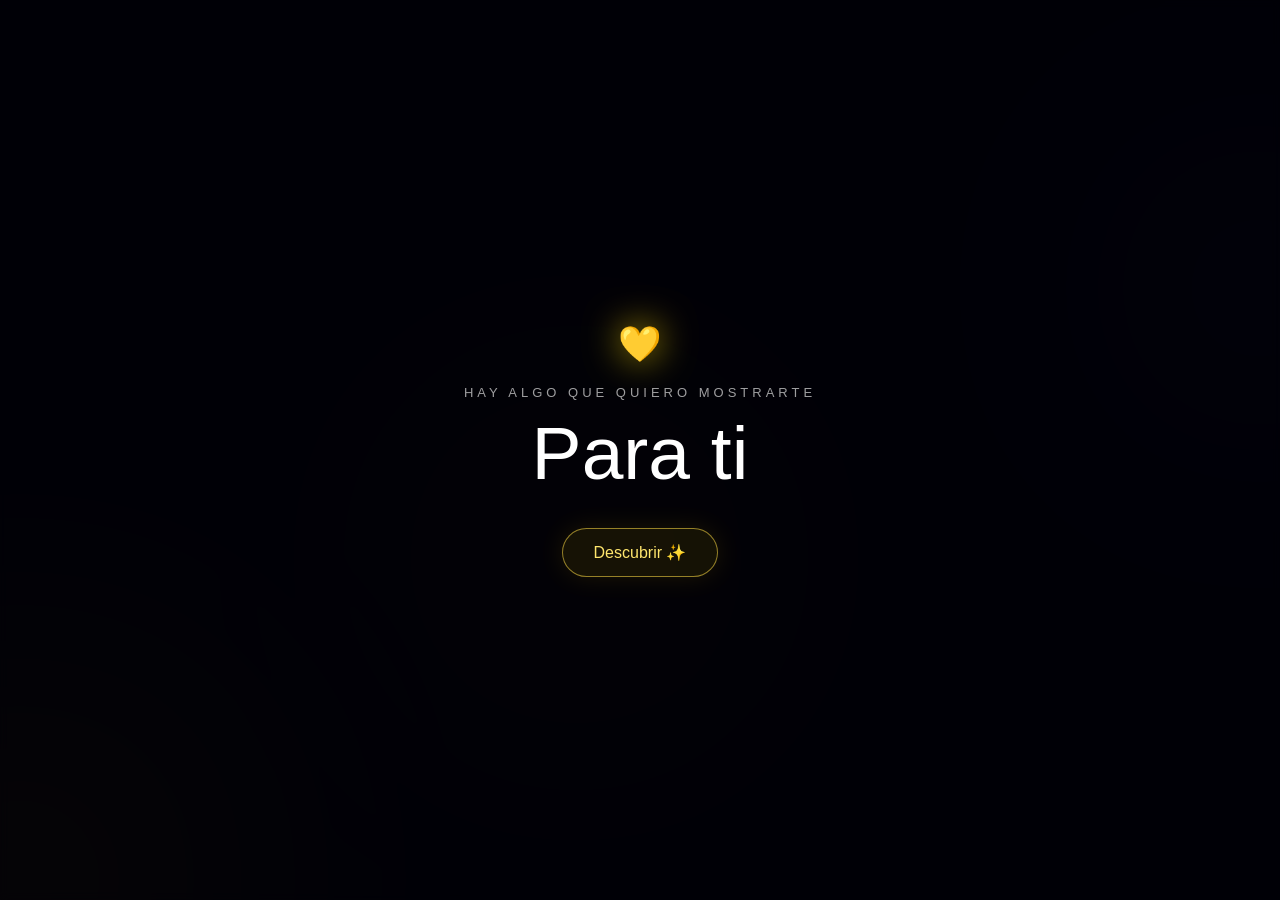
==== commit fe383ded: "Update index.html" ====
--- a/index.html
+++ b/index.html
@@ -1,130 +1,131 @@
 <!DOCTYPE html>
 <html lang="es">
 <head>
-<meta charset="UTF-8">
-<meta name="viewport" content="width=device-width,initial-scale=1,viewport-fit=cover,user-scalable=no">
-<meta name="theme-color" content="#030309">
-<title>21 de Septiembre 💛</title>
-<link rel="stylesheet" href="estilos.css">
+    <meta charset="UTF-8">
+    <meta name="viewport" content="width=device-width,initial-scale=1,viewport-fit=cover,user-scalable=no">
+    <meta name="theme-color" content="#030309">
+    <title>21 de Septiembre 💛</title>
+    <link rel="stylesheet" href="estilos.css">
 </head>
 <body>
-<canvas id="espacio"></canvas>
+    <canvas id="espacio"></canvas>
 
-<div class="brillo brillo-1"></div>
-<div class="brillo brillo-2"></div>
-<div class="brillo brillo-3"></div>
+    <div class="brillo brillo-1"></div>
+    <div class="brillo brillo-2"></div>
+    <div class="brillo brillo-3"></div>
 
-<section id="inicio" class="inicio">
-    <div class="inicio-contenido">
-        <span class="mini-corazon">💛</span>
-        <p>Hay algo que quiero mostrarte</p>
-        <h1>Para ti</h1>
-        <button id="btnComenzar">Descubrir ✨</button>
-    </div>
-</section>
+    <section id="inicio" class="inicio">
+        <div class="inicio-contenido">
+            <span class="mini-corazon">💛</span>
+            <p>Hay algo que quiero mostrarte</p>
+            <h1>Para ti</h1>
+            <button id="btnComenzar">Descubrir ✨</button>
+        </div>
+    </section>
 
-<section class="experiencia">
-    <div id="escenaFecha" class="escena">
-        <p class="texto-pequeno">Un pequeño detalle para este</p>
-        <div class="numero-21">21</div>
-        <div class="septiembre">SEPTIEMBRE</div>
-        <div class="corazon-fecha">💛</div>
+    <section class="experiencia">
+        <div id="escenaFecha" class="escena">
+            <p class="texto-pequeno">Un pequeño detalle para este</p>
+            <div class="numero-21">21</div>
+            <div class="septiembre">SEPTIEMBRE</div>
+            <div class="corazon-fecha">💛</div>
+        </div>
+
+        <div id="escenaMensaje" class="escena">
+            <h2 class="mensaje-principal">
+                Hoy no quería darte
+                <span>solo flores amarillas</span>
+            </h2>
+            <div class="flor-presentacion">🌻</div>
+        </div>
+    </section>
+
+    <section id="entrada3d" class="entrada-3d">
+        <div id="mundo3d" class="mundo-3d"></div>
+        <div class="tunel-luz"></div>
+        <div class="halo-intro halo-intro-1"></div>
+        <div class="halo-intro halo-intro-2"></div>
+        <div id="mensajeFinal3d" class="mensaje-final-3d">
+            <span>Entra a esta dimensión de flores</span>
+            <strong>hecha para ti 💛</strong>
+        </div>
+    </section>
+
+    <section id="galaxiaInteractiva" class="galaxia-interactiva">
+        <div id="nucleoDecorativo" class="nucleo-decorativo">
+            <span class="destello destello-1"></span>
+            <span class="destello destello-2"></span>
+            <span class="destello destello-3"></span>
+        </div>
+
+        <div id="mundoFlores" class="mundo-flores"></div>
+        <div id="frasesDimension" class="frases-dimension"></div>
+    </section>
+
+    <div class="configuracion-intro">
+        <div class="dato-intro" data-src="img/entrada1.png" data-emoji="🌻"></div>
+        <div class="dato-intro" data-src="img/entrada2.png" data-emoji="🌼"></div>
+        <div class="dato-intro" data-src="img/entrada3.png" data-emoji="💐"></div>
+        <div class="dato-intro" data-src="img/entrada4.png" data-emoji="🌻"></div>
+        <div class="dato-intro" data-src="img/entrada5.png" data-emoji="🌷"></div>
+        <div class="dato-intro" data-src="img/entrada6.png" data-emoji="🌼"></div>
     </div>
 
-    <div id="escenaMensaje" class="escena">
-        <h2 class="mensaje-principal">
-            Hoy no quería darte
-            <span>solo flores amarillas</span>
-        </h2>
-        <div class="flor-presentacion">🌻</div>
-    </div>
-</section>
+    <div class="configuracion">
+        <div class="dato-flor" data-titulo="Para ti" data-etiqueta="Para ti" data-emoji="🌻" data-frase="Porque hasta el detalle más pequeño se vuelve especial cuando pienso en ti.">
+            <img class="imagen-flor" src="img/flor1.png" alt="Flores para ti">
+            <img class="imagen-tarjeta" src="img/flor1.png" alt="Flores para ti">
+        </div>
 
-<section id="entrada3d" class="entrada-3d">
-    <div id="mundo3d" class="mundo-3d"></div>
-    <div class="tunel-luz"></div>
-    <div id="mensajeFinal3d" class="mensaje-final-3d">
-        <span>Entra a esta pequeña dimensión</span>
-        <strong>hecha con flores para ti 💛</strong>
-    </div>
-</section>
+        <div class="dato-flor" data-titulo="Contigo" data-etiqueta="Contigo" data-emoji="🌼" data-frase="Contigo incluso los momentos más simples se sienten diferentes.">
+            <img class="imagen-flor" src="img/flor2.png" alt="Flores contigo">
+            <img class="imagen-tarjeta" src="img/flor2.png" alt="Flores contigo">
+        </div>
 
-<section id="galaxiaInteractiva" class="galaxia-interactiva">
-    <div class="titulo-galaxia">21 DE SEPTIEMBRE 💛</div>
+        <div class="dato-flor" data-titulo="Siempre tú" data-etiqueta="Siempre tú" data-emoji="🌻" data-frase="Si tuviera que elegir otra vez, volvería a coincidir contigo.">
+            <img class="imagen-flor" src="img/flor3.png" alt="Flores siempre tú">
+            <img class="imagen-tarjeta" src="img/flor3.png" alt="Flores siempre tú">
+        </div>
 
-    <div id="textoCorazon" class="texto-corazon">
-        <strong>Te amo</strong>
-        <span>desliza para recorrer esta dimensión de flores</span>
+        <div class="dato-flor" data-titulo="Mi todo" data-etiqueta="Mi todo" data-emoji="💐" data-frase="Gracias por existir y por hacer más bonitos mis días.">
+            <img class="imagen-flor" src="img/flor4.png" alt="Flores mi todo">
+            <img class="imagen-tarjeta" src="img/flor4.png" alt="Flores mi todo">
+        </div>
+
+        <div class="dato-flor" data-titulo="Eres única" data-etiqueta="Eres única" data-emoji="🌼" data-frase="Entre tantas coincidencias, me alegra muchísimo haberte encontrado.">
+            <img class="imagen-flor" src="img/flor5.png" alt="Flores eres única">
+            <img class="imagen-tarjeta" src="img/flor5.png" alt="Flores eres única">
+        </div>
+
+        <div class="dato-flor" data-titulo="Te amo" data-etiqueta="Te amo" data-emoji="🌻" data-frase="Hay sentimientos que no caben en una sola frase, pero este detalle intenta decir un poquito de ellos.">
+            <img class="imagen-flor" src="img/flor6.png" alt="Flores te amo">
+            <img class="imagen-tarjeta" src="img/flor6.png" alt="Flores te amo">
+        </div>
+
+        <div class="dato-flor" data-titulo="Mi amor" data-etiqueta="Mi amor" data-emoji="🌷" data-frase="Quiero guardar muchos momentos bonitos a tu lado.">
+            <img class="imagen-flor" src="img/flor7.png" alt="Flores mi amor">
+            <img class="imagen-tarjeta" src="img/flor7.png" alt="Flores mi amor">
+        </div>
     </div>
 
-    <div id="orbitas" class="mundo-flores"></div>
-    <div id="frasesDimension" class="frases-dimension"></div>
-</section>
-
-<div class="configuracion-intro">
-    <div class="dato-intro" data-src="img/entrada1.png" data-emoji="🌻"></div>
-    <div class="dato-intro" data-src="img/entrada2.png" data-emoji="🌼"></div>
-    <div class="dato-intro" data-src="img/entrada3.png" data-emoji="💐"></div>
-    <div class="dato-intro" data-src="img/entrada4.png" data-emoji="🌻"></div>
-    <div class="dato-intro" data-src="img/entrada5.png" data-emoji="🌷"></div>
-    <div class="dato-intro" data-src="img/entrada6.png" data-emoji="🌼"></div>
-</div>
-
-<div class="configuracion">
-    <div class="dato-flor" data-titulo="Para ti" data-etiqueta="Para ti" data-emoji="🌻" data-frase="Porque hasta el detalle más pequeño se vuelve especial cuando pienso en ti.">
-        <img class="imagen-flor" src="img/flor1.png" alt="Flores para ti">
-        <img class="imagen-tarjeta" src="img/flor1.png" alt="Flores para ti">
+    <div id="tarjetaOverlay" class="tarjeta-overlay">
+        <article class="tarjeta">
+            <button id="cerrarTarjeta" class="cerrar-tarjeta">×</button>
+            <div class="tarjeta-visual">
+                <img id="tarjetaImagen" alt="">
+                <div id="tarjetaEmoji" class="emoji-grande">💛</div>
+            </div>
+            <p class="tarjeta-superior">PARA TI 💛</p>
+            <h3 id="tarjetaTitulo"></h3>
+            <p id="tarjetaFrase"></p>
+            <div class="tarjeta-corazon">💛</div>
+        </article>
     </div>
 
-    <div class="dato-flor" data-titulo="Contigo" data-etiqueta="Contigo" data-emoji="🌼" data-frase="Contigo incluso los momentos más simples se sienten diferentes.">
-        <img class="imagen-flor" src="img/flor2.png" alt="Flores contigo">
-        <img class="imagen-tarjeta" src="img/flor2.png" alt="Flores contigo">
-    </div>
+    <audio id="musicaFondo" loop preload="auto">
+        <source src="audio/musica.mp3" type="audio/mpeg">
+    </audio>
 
-    <div class="dato-flor" data-titulo="Siempre tú" data-etiqueta="Siempre tú" data-emoji="🌻" data-frase="Si tuviera que elegir otra vez, volvería a coincidir contigo.">
-        <img class="imagen-flor" src="img/flor3.png" alt="Flores siempre tú">
-        <img class="imagen-tarjeta" src="img/flor3.png" alt="Flores siempre tú">
-    </div>
-
-    <div class="dato-flor" data-titulo="Mi todo" data-etiqueta="Mi todo" data-emoji="💐" data-frase="Gracias por existir y por hacer más bonitos mis días.">
-        <img class="imagen-flor" src="img/flor4.png" alt="Flores mi todo">
-        <img class="imagen-tarjeta" src="img/flor4.png" alt="Flores mi todo">
-    </div>
-
-    <div class="dato-flor" data-titulo="Eres única" data-etiqueta="Eres única" data-emoji="🌼" data-frase="Entre tantas coincidencias, me alegra muchísimo haberte encontrado.">
-        <img class="imagen-flor" src="img/flor5.png" alt="Flores eres única">
-        <img class="imagen-tarjeta" src="img/flor5.png" alt="Flores eres única">
-    </div>
-
-    <div class="dato-flor" data-titulo="Te amo" data-etiqueta="Te amo" data-emoji="🌻" data-frase="Hay sentimientos que no caben en una sola frase, pero este detalle intenta decir un poquito de ellos.">
-        <img class="imagen-flor" src="img/flor6.png" alt="Flores te amo">
-        <img class="imagen-tarjeta" src="img/flor6.png" alt="Flores te amo">
-    </div>
-
-    <div class="dato-flor" data-titulo="Mi amor" data-etiqueta="Mi amor" data-emoji="🌷" data-frase="Quiero guardar muchos momentos bonitos a tu lado.">
-        <img class="imagen-flor" src="img/flor7.png" alt="Flores mi amor">
-        <img class="imagen-tarjeta" src="img/flor7.png" alt="Flores mi amor">
-    </div>
-</div>
-
-<div id="tarjetaOverlay" class="tarjeta-overlay">
-    <article class="tarjeta">
-        <button id="cerrarTarjeta" class="cerrar-tarjeta">×</button>
-        <div class="tarjeta-visual">
-            <img id="tarjetaImagen" alt="">
-            <div id="tarjetaEmoji" class="emoji-grande">💛</div>
-        </div>
-        <p class="tarjeta-superior">PARA TI 💛</p>
-        <h3 id="tarjetaTitulo"></h3>
-        <p id="tarjetaFrase"></p>
-        <div class="tarjeta-corazon">💛</div>
-    </article>
-</div>
-
-<audio id="musicaFondo" loop preload="auto">
-    <source src="audio/musica.mp3" type="audio/mpeg">
-</audio>
-
-<script src="script.js"></script>
+    <script src="script.js"></script>
 </body>
 </html>
--- a/estilos.css
+++ b/estilos.css
@@ -3,9 +3,10 @@
 body{font-family:"Segoe UI",Arial,sans-serif;color:#fff;background:#020207}
 button{font:inherit}
 #espacio{position:fixed;inset:0;width:100%;height:100%;z-index:1}
-.brillo{position:fixed;border-radius:50%;filter:blur(130px);pointer-events:none;z-index:2}
-.brillo-1{width:380px;height:380px;left:-180px;bottom:-180px;background:#ffc900;opacity:.08}
-.brillo-2{width:320px;height:320px;right:-170px;top:15%;background:#806cff;opacity:.05}
+.brillo{position:fixed;border-radius:50%;filter:blur(140px);pointer-events:none;z-index:2}
+.brillo-1{width:420px;height:420px;left:-190px;bottom:-190px;background:#ffca28;opacity:.085}
+.brillo-2{width:360px;height:360px;right:-160px;top:12%;background:#6f65ff;opacity:.055}
+.brillo-3{width:320px;height:320px;left:45%;top:62%;background:#ffb300;opacity:.06;transform:translate(-50%,-50%)}
 .inicio{position:fixed;inset:0;z-index:50;display:flex;align-items:center;justify-content:center;text-align:center;background:rgba(1,1,7,.58);backdrop-filter:blur(5px);transition:opacity 1.1s ease,visibility 1.1s ease}
 .inicio.oculto{opacity:0;visibility:hidden}
 .inicio-contenido{padding:30px;animation:entradaInicio 1.5s ease}
@@ -24,47 +25,41 @@
 .mensaje-principal{max-width:900px;font-size:clamp(38px,7vw,80px);font-weight:300;line-height:1.2}
 .mensaje-principal span{display:block;color:#ffe253;text-shadow:0 0 25px rgba(255,215,0,.28)}
 .flor-presentacion{margin-top:30px;font-size:70px;animation:flotar 3s ease-in-out infinite;filter:drop-shadow(0 0 20px rgba(255,210,0,.4))}
-.entrada-3d{position:fixed;inset:0;z-index:35;overflow:hidden;opacity:0;visibility:hidden;pointer-events:none;background:radial-gradient(circle at 50% 50%,rgba(255,220,85,.12),transparent 18%),radial-gradient(circle at 20% 30%,rgba(83,76,190,.06),transparent 32%),radial-gradient(circle at 80% 72%,rgba(255,175,30,.055),transparent 35%),#020207;transition:opacity .7s ease,visibility .7s ease}
+.entrada-3d{position:fixed;inset:0;z-index:35;overflow:hidden;opacity:0;visibility:hidden;pointer-events:none;background:radial-gradient(circle at 50% 50%,rgba(255,220,85,.12),transparent 20%),radial-gradient(circle at 15% 22%,rgba(76,70,195,.08),transparent 30%),radial-gradient(circle at 84% 78%,rgba(255,185,20,.06),transparent 34%),#020207;transition:opacity .7s ease,visibility .7s ease}
 .entrada-3d.activa{opacity:1;visibility:visible}
 .entrada-3d.saliendo{opacity:0}
 .mundo-3d{position:absolute;inset:0;overflow:hidden;transition:opacity .95s ease,transform .95s ease,filter .95s ease}
-.mundo-3d.apagando{opacity:0;transform:scale(1.06);filter:blur(3px)}
-.item-3d{position:absolute;left:0;top:0;pointer-events:none;will-change:transform,opacity,filter;transform-origin:center;backface-visibility:hidden}
+.mundo-3d.apagando{opacity:0;transform:scale(1.08);filter:blur(3px)}
+.item-3d{position:absolute;left:0;top:0;pointer-events:none;will-change:transform,opacity;transform-origin:center;backface-visibility:hidden}
 .item-3d.frase{color:#fff9dc;font-weight:600;white-space:nowrap;letter-spacing:.3px;text-shadow:0 0 7px rgba(255,235,155,.7),0 0 22px rgba(255,195,0,.22),0 4px 12px rgba(0,0,0,.95)}
 .item-3d.flor{display:flex;align-items:center;justify-content:center}
 .item-3d.flor img{display:block;width:100%;height:100%;object-fit:contain;filter:drop-shadow(0 0 10px rgba(255,238,165,.72)) drop-shadow(0 0 27px rgba(255,200,20,.3))}
 .flor-emoji-3d{display:flex;align-items:center;justify-content:center;width:100%;height:100%;font-size:55px;filter:drop-shadow(0 0 13px rgba(255,220,70,.5))}
-.tunel-luz{position:absolute;left:50%;top:50%;width:min(88vw,760px);aspect-ratio:1;transform:translate(-50%,-50%);border-radius:50%;pointer-events:none;background:radial-gradient(circle,rgba(255,246,190,.16),rgba(255,215,55,.05) 25%,rgba(255,190,0,.018) 48%,transparent 72%);filter:blur(22px);animation:respirarTunel 3.2s ease-in-out infinite}
+.tunel-luz{position:absolute;left:50%;top:50%;width:min(85vw,780px);aspect-ratio:1;transform:translate(-50%,-50%);border-radius:50%;pointer-events:none;background:radial-gradient(circle,rgba(255,244,180,.15),rgba(255,210,30,.06) 24%,rgba(255,190,0,.02) 45%,transparent 72%);filter:blur(20px);animation:respirarTunel 3s ease-in-out infinite}
 .mensaje-final-3d{position:absolute;left:50%;top:50%;z-index:20;width:90%;display:flex;flex-direction:column;align-items:center;gap:9px;transform:translate(-50%,-50%) scale(.6);opacity:0;visibility:hidden;text-align:center}
-.mensaje-final-3d.activo{visibility:visible;animation:mensajeFinal3d 2.7s ease forwards}
-.mensaje-final-3d span{color:rgba(255,255,245,.78);font-size:clamp(14px,2vw,21px);letter-spacing:2px}
+.mensaje-final-3d.activo{visibility:visible;animation:mensajeFinal3d 2.4s ease forwards}
+.mensaje-final-3d span{color:rgba(255,255,245,.8);font-size:clamp(14px,2vw,21px);letter-spacing:2px}
 .mensaje-final-3d strong{color:#ffe66a;font-size:clamp(30px,5vw,58px);font-weight:400;text-shadow:0 0 18px rgba(255,220,70,.7),0 0 50px rgba(255,185,0,.28)}
-.galaxia-interactiva{position:fixed;inset:0;z-index:20;width:100vw;height:100dvh;overflow:hidden;opacity:0;visibility:hidden;touch-action:none;overscroll-behavior:none;user-select:none;-webkit-user-select:none;transition:opacity 1.25s ease,visibility 1.25s ease}
+.galaxia-interactiva{position:fixed;inset:0;z-index:20;width:100vw;height:100dvh;overflow:hidden;opacity:0;visibility:hidden;touch-action:none;overscroll-behavior:none;user-select:none;-webkit-user-select:none;transition:opacity 1.2s ease,visibility 1.2s ease}
 .galaxia-interactiva.activa{opacity:1;visibility:visible}
-.titulo-galaxia{position:absolute;top:18px;left:50%;transform:translateX(-50%);z-index:70;color:#ffe45c;font-size:12px;letter-spacing:5px;white-space:nowrap;text-shadow:0 0 20px rgba(255,210,0,.4);pointer-events:none}
-.texto-corazon{position:absolute;transform:translate(-50%,-50%);z-index:70;display:flex;flex-direction:column;align-items:center;gap:7px;pointer-events:none;text-align:center}
-.texto-corazon::before{content:"";position:absolute;width:220px;height:180px;border-radius:50%;background:radial-gradient(circle,rgba(255,224,85,.12),transparent 70%);filter:blur(19px);z-index:-1}
-.texto-corazon strong{color:#fff7c5;font-size:25px;font-weight:400;text-shadow:0 0 13px rgba(255,225,80,.88),0 0 34px rgba(255,200,0,.4)}
-.texto-corazon span{color:rgba(255,247,205,.72);font-size:10px;letter-spacing:1px}
-.orbitas{position:absolute;inset:0;z-index:30;pointer-events:none}
-.centro-visual{position:absolute;width:170px;height:170px;transform:translate(-50%,-50%);z-index:52;display:flex;align-items:center;justify-content:center;cursor:pointer;pointer-events:auto;overflow:visible}
-.centro-visual::before{content:"";position:absolute;inset:-58px;border-radius:50%;background:radial-gradient(circle,rgba(255,250,210,.55),rgba(255,220,45,.18) 30%,rgba(255,190,0,.055) 56%,transparent 74%);filter:blur(18px);animation:haloSol 3.6s ease-in-out infinite}
-.centro-visual::after{content:"";position:absolute;width:330px;height:330px;border-radius:50%;background:radial-gradient(circle,rgba(255,222,75,.11),rgba(255,190,0,.022) 46%,transparent 72%);filter:blur(28px)}
-.centro-visual img{position:relative;z-index:3;display:none;max-width:100%;max-height:100%;object-fit:contain;filter:drop-shadow(0 0 14px rgba(255,242,175,.88)) drop-shadow(0 0 36px rgba(255,205,0,.58)) drop-shadow(0 0 90px rgba(255,180,0,.28));animation:respirarRamo 3.8s ease-in-out infinite}
-.toque-centro{position:absolute;right:-5px;top:0;z-index:7;color:#fff5af;font-size:13px;opacity:.8;text-shadow:0 0 12px #ffd900;animation:destello 1.8s ease-in-out infinite}
-.centro-visual.activa-especial::before{animation:explosionCentro .8s ease-in-out 2}
-.texto-centro{position:absolute;transform:translate(-50%,-50%);z-index:65;color:#fff2a3;font-size:13px;letter-spacing:3px;white-space:nowrap;pointer-events:none;text-shadow:0 0 15px rgba(255,215,0,.45)}
-.flor-orbita{position:absolute;left:0;top:0;border:0;outline:0;background:transparent;display:flex;flex-direction:column;align-items:center;gap:7px;pointer-events:auto;cursor:pointer;opacity:0;transition:opacity .45s ease,filter .25s ease;will-change:transform,opacity;transform-origin:center;backface-visibility:hidden}
-.flor-orbita.visible{opacity:1}
-.flor-contenedor{position:relative;width:86px;height:86px;display:flex;align-items:center;justify-content:center;transition:transform .25s ease}
-.flor-contenedor::before{content:"";position:absolute;width:118%;height:78%;border-radius:50%;background:radial-gradient(ellipse,rgba(255,243,175,.52),rgba(255,210,0,.12) 45%,transparent 76%);filter:blur(16px);transform:scaleX(1.28)}
-.flor-orbita:hover .flor-contenedor{transform:scale(1.1)}
-.flor-imagen{position:relative;z-index:2;display:block;max-width:86px;max-height:86px;object-fit:contain;filter:drop-shadow(0 5px 8px rgba(0,0,0,.5)) drop-shadow(0 0 12px rgba(255,225,110,.6)) drop-shadow(0 0 28px rgba(255,205,0,.25))}
-.flor-emoji{position:relative;z-index:2;font-size:46px}
-.flor-nombre{max-width:112px;color:#fff4bb;font-size:11px;font-weight:600;white-space:nowrap;text-shadow:0 2px 5px #000,0 0 10px rgba(255,215,0,.4)}
-.flor-orbita.atras .flor-nombre{opacity:.45}
+.titulo-galaxia{position:absolute;top:18px;left:50%;transform:translateX(-50%);z-index:40;color:#ffe45c;font-size:12px;letter-spacing:5px;white-space:nowrap;text-shadow:0 0 20px rgba(255,210,0,.4);pointer-events:none}
+.texto-corazon{position:absolute;left:50%;top:16%;transform:translate(-50%,-50%);z-index:40;display:flex;flex-direction:column;align-items:center;gap:6px;pointer-events:none;text-align:center}
+.texto-corazon::before{content:"";position:absolute;inset:-30px -46px;border-radius:999px;background:radial-gradient(circle,rgba(255,220,70,.12),transparent 70%);filter:blur(18px);z-index:-1}
+.texto-corazon strong{color:#fff7c5;font-size:clamp(22px,3.1vw,30px);font-weight:400;text-shadow:0 0 12px rgba(255,225,80,.85),0 0 30px rgba(255,200,0,.4)}
+.texto-corazon span{color:rgba(255,247,205,.76);font-size:11px;letter-spacing:1.5px;max-width:min(90vw,460px)}
+.mundo-flores,.frases-dimension{position:absolute;inset:0;transform-style:preserve-3d}
+.mundo-flores{z-index:28;pointer-events:none}
+.frases-dimension{z-index:26;pointer-events:none}
+.dimension-flor{position:absolute;left:0;top:0;border:0;outline:0;background:transparent;display:flex;flex-direction:column;align-items:center;gap:8px;pointer-events:auto;cursor:pointer;will-change:transform,opacity;transform-origin:center;backface-visibility:hidden}
+.dimension-flor:hover .flor-contenedor{transform:scale(1.1)}
+.flor-contenedor{position:relative;width:84px;height:84px;display:flex;align-items:center;justify-content:center;transition:transform .25s ease}
+.flor-contenedor::before{content:"";position:absolute;left:50%;top:50%;width:130%;height:84%;border-radius:50%;transform:translate(-50%,-50%);background:radial-gradient(ellipse,rgba(255,246,190,.6),rgba(255,210,0,.16) 42%,transparent 74%);filter:blur(15px)}
+.flor-imagen{position:relative;z-index:2;display:block;max-width:84px;max-height:84px;object-fit:contain;filter:drop-shadow(0 3px 5px rgba(0,0,0,.45)) drop-shadow(0 0 12px rgba(255,225,110,.66)) drop-shadow(0 0 32px rgba(255,205,0,.33))}
+.flor-emoji{position:relative;z-index:2;font-size:42px}
+.flor-nombre{max-width:120px;padding:2px 8px;border-radius:999px;background:rgba(10,8,2,.18);backdrop-filter:blur(4px);color:#fff7cf;font-size:11px;font-weight:600;white-space:nowrap;text-shadow:0 2px 6px #000,0 0 12px rgba(255,215,0,.35)}
+.dimension-frase{position:absolute;left:0;top:0;white-space:nowrap;color:#fff8d4;font-weight:600;letter-spacing:.2px;pointer-events:none;will-change:transform,opacity;transform-origin:center;backface-visibility:hidden;text-shadow:0 0 8px rgba(255,236,155,.72),0 0 22px rgba(255,200,20,.22),0 2px 10px rgba(0,0,0,.95)}
 .configuracion,.configuracion-intro{display:none}
-.tarjeta-overlay{position:fixed;inset:0;z-index:100;display:flex;align-items:center;justify-content:center;padding:20px;opacity:0;visibility:hidden;background:rgba(0,0,0,.72);backdrop-filter:blur(10px);transition:.35s}
+.tarjeta-overlay{position:fixed;inset:0;z-index:80;display:flex;align-items:center;justify-content:center;padding:20px;opacity:0;visibility:hidden;background:rgba(0,0,0,.7);backdrop-filter:blur(10px);transition:.35s}
 .tarjeta-overlay.activa{opacity:1;visibility:visible}
 .tarjeta{position:relative;width:min(92vw,420px);padding:14px 14px 25px;text-align:center;border:1px solid rgba(255,222,95,.35);border-radius:28px;overflow:hidden;background:radial-gradient(circle at 50% -10%,rgba(255,220,60,.18),transparent 45%),linear-gradient(145deg,rgba(30,25,9,.98),rgba(8,7,3,.98));box-shadow:0 0 25px rgba(255,215,0,.18),0 0 80px rgba(255,195,0,.1),inset 0 0 30px rgba(255,230,120,.035);animation:abrirTarjeta .5s cubic-bezier(.2,.8,.2,1)}
 .cerrar-tarjeta{position:absolute;top:20px;right:20px;z-index:5;width:37px;height:37px;border:1px solid rgba(255,235,150,.18);border-radius:50%;color:#fff0a0;background:rgba(5,5,2,.72);font-size:22px;cursor:pointer}
@@ -81,27 +76,7 @@
 @keyframes zoomFoto{from{transform:scale(1)}to{transform:scale(1.07)}}
 @keyframes latido{0%,100%{transform:scale(1)}50%{transform:scale(1.14)}}
 @keyframes flotar{0%,100%{transform:translateY(0) rotate(-3deg)}50%{transform:translateY(-13px) rotate(3deg)}}
-@keyframes respirarTunel{0%,100%{transform:translate(-50%,-50%) scale(.9);opacity:.7}50%{transform:translate(-50%,-50%) scale(1.1);opacity:1}}
-@keyframes mensajeFinal3d{0%{opacity:0;transform:translate(-50%,-50%) scale(.5)}28%{opacity:1;transform:translate(-50%,-50%) scale(1)}72%{opacity:1;transform:translate(-50%,-50%) scale(1.03)}100%{opacity:0;transform:translate(-50%,-50%) scale(1.18)}}
-@keyframes respirarRamo{0%,100%{transform:scale(1)}50%{transform:scale(1.045)}}
-@keyframes haloSol{0%,100%{transform:scale(1);opacity:.92}50%{transform:scale(1.12);opacity:.72}}
-@keyframes explosionCentro{0%,100%{transform:scale(1);opacity:.8}50%{transform:scale(1.42);opacity:1}}
-@keyframes destello{0%,100%{opacity:.35;transform:scale(.8) rotate(0)}50%{opacity:1;transform:scale(1.25) rotate(90deg)}}
-@media(max-width:700px){
-    .titulo-galaxia{top:12px;font-size:8px;letter-spacing:3px}
-    .texto-corazon strong{font-size:20px}
-    .texto-corazon span{font-size:8px}
-    .centro-visual{width:132px;height:132px}
-    .texto-centro{font-size:10px;letter-spacing:2px}
-    .flor-contenedor{width:64px;height:64px}
-    .flor-imagen{max-width:64px;max-height:64px}
-    .flor-emoji{font-size:34px}
-    .flor-nombre{max-width:88px;overflow:hidden;text-overflow:ellipsis;font-size:8px}
-    .tarjeta{width:min(94vw,390px);max-height:90dvh}
-    .tarjeta-visual{height:min(48vw,205px);min-height:160px}
-}
-@media(max-width:390px){
-    .centro-visual{width:124px;height:124px}
-    .flor-contenedor{width:59px;height:59px}
-    .flor-imagen{max-width:59px;max-height:59px}
-}
+@keyframes respirarTunel{0%,100%{transform:translate(-50%,-50%) scale(.9);opacity:.72}50%{transform:translate(-50%,-50%) scale(1.08);opacity:1}}
+@keyframes mensajeFinal3d{0%{opacity:0;transform:translate(-50%,-50%) scale(.45)}30%{opacity:1;transform:translate(-50%,-50%) scale(1)}72%{opacity:1;transform:translate(-50%,-50%) scale(1.04)}100%{opacity:0;transform:translate(-50%,-50%) scale(1.18)}}
+@media(max-width:700px){.titulo-galaxia{top:12px;font-size:8px;letter-spacing:3px}.texto-corazon{top:15%}.texto-corazon strong{font-size:20px}.texto-corazon span{font-size:9px;max-width:86vw}.flor-contenedor{width:64px;height:64px}.flor-imagen{max-width:64px;max-height:64px}.flor-emoji{font-size:34px}.flor-nombre{max-width:90px;font-size:8px;padding:2px 6px}.tarjeta{width:min(94vw,390px);max-height:90dvh}.tarjeta-visual{height:min(48vw,205px);min-height:160px}}
+@media(max-width:390px){.flor-contenedor{width:58px;height:58px}.flor-imagen{max-width:58px;max-height:58px}}
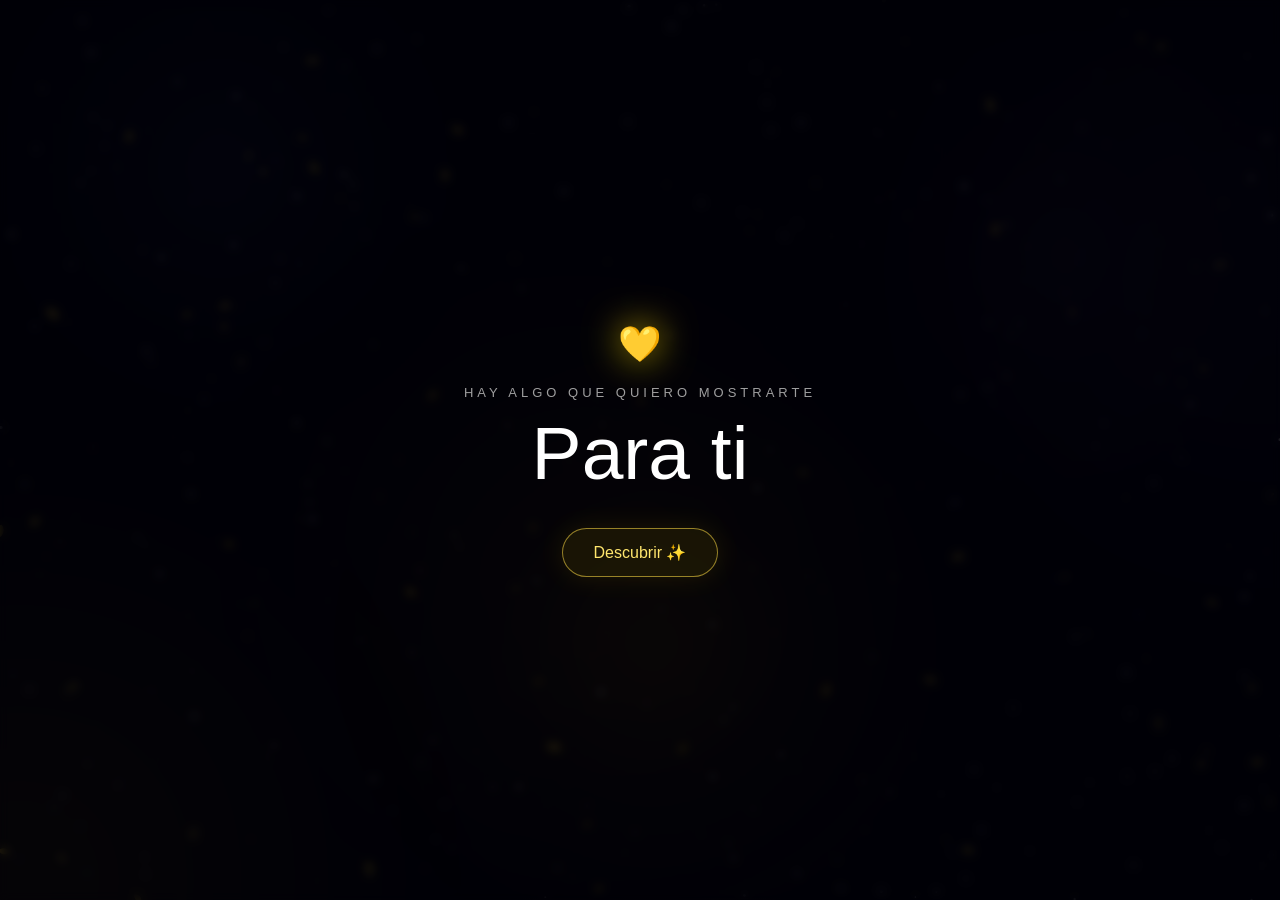
==== commit 73ccb0af: "Update index.html" ====
--- a/index.html
+++ b/index.html
@@ -46,8 +46,8 @@
         <div class="halo-intro halo-intro-1"></div>
         <div class="halo-intro halo-intro-2"></div>
         <div id="mensajeFinal3d" class="mensaje-final-3d">
-            <span>Entra a esta dimensión de flores</span>
-            <strong>hecha para ti 💛</strong>
+            <span>Y ahora quiero llevarte a un rincón especial…</span>
+            <strong>donde cada flor guarda algo bonito para ti 💛</strong>
         </div>
     </section>
 
--- a/estilos.css
+++ b/estilos.css
@@ -1,82 +1,811 @@
-*{margin:0;padding:0;box-sizing:border-box}
-html,body{width:100%;height:100%;min-height:100dvh;overflow:hidden}
-body{font-family:"Segoe UI",Arial,sans-serif;color:#fff;background:#020207}
-button{font:inherit}
-#espacio{position:fixed;inset:0;width:100%;height:100%;z-index:1}
-.brillo{position:fixed;border-radius:50%;filter:blur(140px);pointer-events:none;z-index:2}
-.brillo-1{width:420px;height:420px;left:-190px;bottom:-190px;background:#ffca28;opacity:.085}
-.brillo-2{width:360px;height:360px;right:-160px;top:12%;background:#6f65ff;opacity:.055}
-.brillo-3{width:320px;height:320px;left:45%;top:62%;background:#ffb300;opacity:.06;transform:translate(-50%,-50%)}
-.inicio{position:fixed;inset:0;z-index:50;display:flex;align-items:center;justify-content:center;text-align:center;background:rgba(1,1,7,.58);backdrop-filter:blur(5px);transition:opacity 1.1s ease,visibility 1.1s ease}
-.inicio.oculto{opacity:0;visibility:hidden}
-.inicio-contenido{padding:30px;animation:entradaInicio 1.5s ease}
-.mini-corazon{display:block;margin-bottom:20px;font-size:35px;filter:drop-shadow(0 0 18px rgba(255,220,0,.7));animation:latido 1.8s infinite}
-.inicio p{margin-bottom:10px;color:rgba(255,255,255,.62);font-size:13px;letter-spacing:4px;text-transform:uppercase}
-.inicio h1{margin-bottom:32px;font-size:clamp(38px,7vw,75px);font-weight:300}
-#btnComenzar{padding:14px 31px;border:1px solid rgba(255,220,70,.55);border-radius:35px;color:#ffe66d;background:rgba(255,210,0,.08);cursor:pointer;box-shadow:0 0 25px rgba(255,210,0,.1);transition:.3s}
-#btnComenzar:hover{transform:translateY(-3px) scale(1.03);background:rgba(255,210,0,.17);box-shadow:0 0 38px rgba(255,210,0,.23)}
-.experiencia{position:fixed;inset:0;z-index:30;pointer-events:none}
-.escena{position:absolute;inset:0;display:flex;flex-direction:column;align-items:center;justify-content:center;padding:25px;text-align:center;opacity:0;visibility:hidden;transform:scale(.93);transition:opacity 1.15s ease,transform 1.15s ease,visibility 1.15s}
-.escena.activa{opacity:1;visibility:visible;transform:scale(1)}
-.texto-pequeno{margin-bottom:18px;color:rgba(255,255,255,.62);letter-spacing:2px}
-.numero-21{color:#ffe35b;font-size:clamp(110px,22vw,230px);line-height:.8;font-weight:200;text-shadow:0 0 20px rgba(255,220,0,.32),0 0 70px rgba(255,185,0,.18)}
-.septiembre{margin-top:22px;font-size:clamp(25px,5vw,48px);letter-spacing:5px}
-.corazon-fecha{margin-top:25px;font-size:28px;animation:latido 1.8s infinite}
-.mensaje-principal{max-width:900px;font-size:clamp(38px,7vw,80px);font-weight:300;line-height:1.2}
-.mensaje-principal span{display:block;color:#ffe253;text-shadow:0 0 25px rgba(255,215,0,.28)}
-.flor-presentacion{margin-top:30px;font-size:70px;animation:flotar 3s ease-in-out infinite;filter:drop-shadow(0 0 20px rgba(255,210,0,.4))}
-.entrada-3d{position:fixed;inset:0;z-index:35;overflow:hidden;opacity:0;visibility:hidden;pointer-events:none;background:radial-gradient(circle at 50% 50%,rgba(255,220,85,.12),transparent 20%),radial-gradient(circle at 15% 22%,rgba(76,70,195,.08),transparent 30%),radial-gradient(circle at 84% 78%,rgba(255,185,20,.06),transparent 34%),#020207;transition:opacity .7s ease,visibility .7s ease}
-.entrada-3d.activa{opacity:1;visibility:visible}
-.entrada-3d.saliendo{opacity:0}
-.mundo-3d{position:absolute;inset:0;overflow:hidden;transition:opacity .95s ease,transform .95s ease,filter .95s ease}
-.mundo-3d.apagando{opacity:0;transform:scale(1.08);filter:blur(3px)}
-.item-3d{position:absolute;left:0;top:0;pointer-events:none;will-change:transform,opacity;transform-origin:center;backface-visibility:hidden}
-.item-3d.frase{color:#fff9dc;font-weight:600;white-space:nowrap;letter-spacing:.3px;text-shadow:0 0 7px rgba(255,235,155,.7),0 0 22px rgba(255,195,0,.22),0 4px 12px rgba(0,0,0,.95)}
-.item-3d.flor{display:flex;align-items:center;justify-content:center}
-.item-3d.flor img{display:block;width:100%;height:100%;object-fit:contain;filter:drop-shadow(0 0 10px rgba(255,238,165,.72)) drop-shadow(0 0 27px rgba(255,200,20,.3))}
-.flor-emoji-3d{display:flex;align-items:center;justify-content:center;width:100%;height:100%;font-size:55px;filter:drop-shadow(0 0 13px rgba(255,220,70,.5))}
-.tunel-luz{position:absolute;left:50%;top:50%;width:min(85vw,780px);aspect-ratio:1;transform:translate(-50%,-50%);border-radius:50%;pointer-events:none;background:radial-gradient(circle,rgba(255,244,180,.15),rgba(255,210,30,.06) 24%,rgba(255,190,0,.02) 45%,transparent 72%);filter:blur(20px);animation:respirarTunel 3s ease-in-out infinite}
-.mensaje-final-3d{position:absolute;left:50%;top:50%;z-index:20;width:90%;display:flex;flex-direction:column;align-items:center;gap:9px;transform:translate(-50%,-50%) scale(.6);opacity:0;visibility:hidden;text-align:center}
-.mensaje-final-3d.activo{visibility:visible;animation:mensajeFinal3d 2.4s ease forwards}
-.mensaje-final-3d span{color:rgba(255,255,245,.8);font-size:clamp(14px,2vw,21px);letter-spacing:2px}
-.mensaje-final-3d strong{color:#ffe66a;font-size:clamp(30px,5vw,58px);font-weight:400;text-shadow:0 0 18px rgba(255,220,70,.7),0 0 50px rgba(255,185,0,.28)}
-.galaxia-interactiva{position:fixed;inset:0;z-index:20;width:100vw;height:100dvh;overflow:hidden;opacity:0;visibility:hidden;touch-action:none;overscroll-behavior:none;user-select:none;-webkit-user-select:none;transition:opacity 1.2s ease,visibility 1.2s ease}
-.galaxia-interactiva.activa{opacity:1;visibility:visible}
-.titulo-galaxia{position:absolute;top:18px;left:50%;transform:translateX(-50%);z-index:40;color:#ffe45c;font-size:12px;letter-spacing:5px;white-space:nowrap;text-shadow:0 0 20px rgba(255,210,0,.4);pointer-events:none}
-.texto-corazon{position:absolute;left:50%;top:16%;transform:translate(-50%,-50%);z-index:40;display:flex;flex-direction:column;align-items:center;gap:6px;pointer-events:none;text-align:center}
-.texto-corazon::before{content:"";position:absolute;inset:-30px -46px;border-radius:999px;background:radial-gradient(circle,rgba(255,220,70,.12),transparent 70%);filter:blur(18px);z-index:-1}
-.texto-corazon strong{color:#fff7c5;font-size:clamp(22px,3.1vw,30px);font-weight:400;text-shadow:0 0 12px rgba(255,225,80,.85),0 0 30px rgba(255,200,0,.4)}
-.texto-corazon span{color:rgba(255,247,205,.76);font-size:11px;letter-spacing:1.5px;max-width:min(90vw,460px)}
-.mundo-flores,.frases-dimension{position:absolute;inset:0;transform-style:preserve-3d}
-.mundo-flores{z-index:28;pointer-events:none}
-.frases-dimension{z-index:26;pointer-events:none}
-.dimension-flor{position:absolute;left:0;top:0;border:0;outline:0;background:transparent;display:flex;flex-direction:column;align-items:center;gap:8px;pointer-events:auto;cursor:pointer;will-change:transform,opacity;transform-origin:center;backface-visibility:hidden}
-.dimension-flor:hover .flor-contenedor{transform:scale(1.1)}
-.flor-contenedor{position:relative;width:84px;height:84px;display:flex;align-items:center;justify-content:center;transition:transform .25s ease}
-.flor-contenedor::before{content:"";position:absolute;left:50%;top:50%;width:130%;height:84%;border-radius:50%;transform:translate(-50%,-50%);background:radial-gradient(ellipse,rgba(255,246,190,.6),rgba(255,210,0,.16) 42%,transparent 74%);filter:blur(15px)}
-.flor-imagen{position:relative;z-index:2;display:block;max-width:84px;max-height:84px;object-fit:contain;filter:drop-shadow(0 3px 5px rgba(0,0,0,.45)) drop-shadow(0 0 12px rgba(255,225,110,.66)) drop-shadow(0 0 32px rgba(255,205,0,.33))}
-.flor-emoji{position:relative;z-index:2;font-size:42px}
-.flor-nombre{max-width:120px;padding:2px 8px;border-radius:999px;background:rgba(10,8,2,.18);backdrop-filter:blur(4px);color:#fff7cf;font-size:11px;font-weight:600;white-space:nowrap;text-shadow:0 2px 6px #000,0 0 12px rgba(255,215,0,.35)}
-.dimension-frase{position:absolute;left:0;top:0;white-space:nowrap;color:#fff8d4;font-weight:600;letter-spacing:.2px;pointer-events:none;will-change:transform,opacity;transform-origin:center;backface-visibility:hidden;text-shadow:0 0 8px rgba(255,236,155,.72),0 0 22px rgba(255,200,20,.22),0 2px 10px rgba(0,0,0,.95)}
-.configuracion,.configuracion-intro{display:none}
-.tarjeta-overlay{position:fixed;inset:0;z-index:80;display:flex;align-items:center;justify-content:center;padding:20px;opacity:0;visibility:hidden;background:rgba(0,0,0,.7);backdrop-filter:blur(10px);transition:.35s}
-.tarjeta-overlay.activa{opacity:1;visibility:visible}
-.tarjeta{position:relative;width:min(92vw,420px);padding:14px 14px 25px;text-align:center;border:1px solid rgba(255,222,95,.35);border-radius:28px;overflow:hidden;background:radial-gradient(circle at 50% -10%,rgba(255,220,60,.18),transparent 45%),linear-gradient(145deg,rgba(30,25,9,.98),rgba(8,7,3,.98));box-shadow:0 0 25px rgba(255,215,0,.18),0 0 80px rgba(255,195,0,.1),inset 0 0 30px rgba(255,230,120,.035);animation:abrirTarjeta .5s cubic-bezier(.2,.8,.2,1)}
-.cerrar-tarjeta{position:absolute;top:20px;right:20px;z-index:5;width:37px;height:37px;border:1px solid rgba(255,235,150,.18);border-radius:50%;color:#fff0a0;background:rgba(5,5,2,.72);font-size:22px;cursor:pointer}
-.tarjeta-visual{position:relative;width:100%;height:250px;margin-bottom:22px;overflow:hidden;border-radius:21px;display:flex;align-items:center;justify-content:center;background:radial-gradient(circle at 50% 45%,rgba(255,221,75,.14),rgba(15,12,3,.3))}
-#tarjetaImagen{display:none;width:100%;height:100%;object-fit:cover;animation:zoomFoto 8s ease-out forwards}
-.emoji-grande{font-size:85px;filter:drop-shadow(0 0 15px rgba(255,215,0,.45))}
-.tarjeta-superior{margin-bottom:8px;color:#fff1a5!important;font-size:10px!important;letter-spacing:4px;text-transform:uppercase}
-.tarjeta h3{margin-bottom:12px;color:#ffe15a;font-size:30px;font-weight:400}
-.tarjeta p{padding:0 14px;color:rgba(255,250,225,.9);font-size:15px;line-height:1.7}
-.tarjeta-corazon{margin-top:20px;font-size:25px;animation:latido 1.8s ease-in-out infinite}
-body.arrastrando{cursor:grabbing}
-@keyframes entradaInicio{from{opacity:0;transform:translateY(15px)}to{opacity:1;transform:translateY(0)}}
-@keyframes abrirTarjeta{from{opacity:0;transform:translateY(20px) scale(.95)}to{opacity:1;transform:translateY(0) scale(1)}}
-@keyframes zoomFoto{from{transform:scale(1)}to{transform:scale(1.07)}}
-@keyframes latido{0%,100%{transform:scale(1)}50%{transform:scale(1.14)}}
-@keyframes flotar{0%,100%{transform:translateY(0) rotate(-3deg)}50%{transform:translateY(-13px) rotate(3deg)}}
-@keyframes respirarTunel{0%,100%{transform:translate(-50%,-50%) scale(.9);opacity:.72}50%{transform:translate(-50%,-50%) scale(1.08);opacity:1}}
-@keyframes mensajeFinal3d{0%{opacity:0;transform:translate(-50%,-50%) scale(.45)}30%{opacity:1;transform:translate(-50%,-50%) scale(1)}72%{opacity:1;transform:translate(-50%,-50%) scale(1.04)}100%{opacity:0;transform:translate(-50%,-50%) scale(1.18)}}
-@media(max-width:700px){.titulo-galaxia{top:12px;font-size:8px;letter-spacing:3px}.texto-corazon{top:15%}.texto-corazon strong{font-size:20px}.texto-corazon span{font-size:9px;max-width:86vw}.flor-contenedor{width:64px;height:64px}.flor-imagen{max-width:64px;max-height:64px}.flor-emoji{font-size:34px}.flor-nombre{max-width:90px;font-size:8px;padding:2px 6px}.tarjeta{width:min(94vw,390px);max-height:90dvh}.tarjeta-visual{height:min(48vw,205px);min-height:160px}}
-@media(max-width:390px){.flor-contenedor{width:58px;height:58px}.flor-imagen{max-width:58px;max-height:58px}}
+*{
+    margin: 0;
+    padding: 0;
+    box-sizing: border-box;
+}
+
+html,
+body{
+    width: 100%;
+    height: 100%;
+    min-height: 100dvh;
+    overflow: hidden;
+}
+
+body{
+    font-family: "Segoe UI", Arial, sans-serif;
+    color: #ffffff;
+    background: #020207;
+}
+
+button{
+    font: inherit;
+}
+
+#espacio{
+    position: fixed;
+    inset: 0;
+    width: 100%;
+    height: 100%;
+    z-index: 1;
+}
+
+.brillo{
+    position: fixed;
+    border-radius: 50%;
+    filter: blur(140px);
+    pointer-events: none;
+    z-index: 2;
+}
+
+.brillo-1{
+    width: 420px;
+    height: 420px;
+    left: -190px;
+    bottom: -190px;
+    background: #ffca28;
+    opacity: 0.085;
+}
+
+.brillo-2{
+    width: 360px;
+    height: 360px;
+    right: -160px;
+    top: 12%;
+    background: #6f65ff;
+    opacity: 0.055;
+}
+
+.brillo-3{
+    width: 320px;
+    height: 320px;
+    left: 45%;
+    top: 62%;
+    background: #ffb300;
+    opacity: 0.06;
+    transform: translate(-50%, -50%);
+}
+
+.inicio{
+    position: fixed;
+    inset: 0;
+    z-index: 50;
+    display: flex;
+    align-items: center;
+    justify-content: center;
+    text-align: center;
+    background: rgba(1, 1, 7, 0.58);
+    backdrop-filter: blur(5px);
+    transition: opacity 1.1s ease, visibility 1.1s ease;
+}
+
+.inicio.oculto{
+    opacity: 0;
+    visibility: hidden;
+}
+
+.inicio-contenido{
+    padding: 30px;
+    animation: entradaInicio 1.5s ease;
+}
+
+.mini-corazon{
+    display: block;
+    margin-bottom: 20px;
+    font-size: 35px;
+    filter: drop-shadow(0 0 18px rgba(255, 220, 0, 0.7));
+    animation: latido 1.8s infinite;
+}
+
+.inicio p{
+    margin-bottom: 10px;
+    color: rgba(255, 255, 255, 0.62);
+    font-size: 13px;
+    letter-spacing: 4px;
+    text-transform: uppercase;
+}
+
+.inicio h1{
+    margin-bottom: 32px;
+    font-size: clamp(38px, 7vw, 75px);
+    font-weight: 300;
+}
+
+#btnComenzar{
+    padding: 14px 31px;
+    border: 1px solid rgba(255, 220, 70, 0.55);
+    border-radius: 35px;
+    color: #ffe66d;
+    background: rgba(255, 210, 0, 0.08);
+    cursor: pointer;
+    box-shadow: 0 0 25px rgba(255, 210, 0, 0.1);
+    transition: 0.3s;
+}
+
+#btnComenzar:hover{
+    transform: translateY(-3px) scale(1.03);
+    background: rgba(255, 210, 0, 0.17);
+    box-shadow: 0 0 38px rgba(255, 210, 0, 0.23);
+}
+
+.experiencia{
+    position: fixed;
+    inset: 0;
+    z-index: 30;
+    pointer-events: none;
+}
+
+.escena{
+    position: absolute;
+    inset: 0;
+    display: flex;
+    flex-direction: column;
+    align-items: center;
+    justify-content: center;
+    padding: 25px;
+    text-align: center;
+    opacity: 0;
+    visibility: hidden;
+    transform: scale(0.93);
+    transition: opacity 1.15s ease, transform 1.15s ease, visibility 1.15s;
+}
+
+.escena.activa{
+    opacity: 1;
+    visibility: visible;
+    transform: scale(1);
+}
+
+.texto-pequeno{
+    margin-bottom: 18px;
+    color: rgba(255, 255, 255, 0.62);
+    letter-spacing: 2px;
+}
+
+.numero-21{
+    color: #ffe35b;
+    font-size: clamp(110px, 22vw, 230px);
+    line-height: 0.8;
+    font-weight: 200;
+    text-shadow: 0 0 20px rgba(255, 220, 0, 0.32), 0 0 70px rgba(255, 185, 0, 0.18);
+}
+
+.septiembre{
+    margin-top: 22px;
+    font-size: clamp(25px, 5vw, 48px);
+    letter-spacing: 5px;
+}
+
+.corazon-fecha{
+    margin-top: 25px;
+    font-size: 28px;
+    animation: latido 1.8s infinite;
+}
+
+.mensaje-principal{
+    max-width: 900px;
+    font-size: clamp(38px, 7vw, 80px);
+    font-weight: 300;
+    line-height: 1.2;
+}
+
+.mensaje-principal span{
+    display: block;
+    color: #ffe253;
+    text-shadow: 0 0 25px rgba(255, 215, 0, 0.28);
+}
+
+.flor-presentacion{
+    margin-top: 30px;
+    font-size: 70px;
+    animation: flotar 3s ease-in-out infinite;
+    filter: drop-shadow(0 0 20px rgba(255, 210, 0, 0.4));
+}
+
+.entrada-3d{
+    position: fixed;
+    inset: 0;
+    z-index: 35;
+    overflow: hidden;
+    opacity: 0;
+    visibility: hidden;
+    pointer-events: none;
+    background:
+        radial-gradient(circle at 50% 50%, rgba(255, 220, 85, 0.12), transparent 20%),
+        radial-gradient(circle at 15% 22%, rgba(76, 70, 195, 0.08), transparent 30%),
+        radial-gradient(circle at 84% 78%, rgba(255, 185, 20, 0.06), transparent 34%),
+        #020207;
+    transition: opacity 0.7s ease, visibility 0.7s ease;
+}
+
+.entrada-3d.activa{
+    opacity: 1;
+    visibility: visible;
+}
+
+.entrada-3d.saliendo{
+    opacity: 0;
+}
+
+.mundo-3d{
+    position: absolute;
+    inset: 0;
+    overflow: hidden;
+    transition: opacity 0.95s ease, transform 0.95s ease, filter 0.95s ease;
+}
+
+.mundo-3d.apagando{
+    opacity: 0;
+    transform: scale(1.08);
+    filter: blur(3px);
+}
+
+.item-3d{
+    position: absolute;
+    left: 0;
+    top: 0;
+    pointer-events: none;
+    will-change: transform, opacity;
+    transform-origin: center;
+    backface-visibility: hidden;
+}
+
+.item-3d.frase{
+    color: #fff9dc;
+    font-weight: 600;
+    white-space: nowrap;
+    letter-spacing: 0.3px;
+    text-shadow: 0 0 7px rgba(255, 235, 155, 0.7), 0 0 22px rgba(255, 195, 0, 0.22), 0 4px 12px rgba(0, 0, 0, 0.95);
+}
+
+.item-3d.flor{
+    display: flex;
+    align-items: center;
+    justify-content: center;
+}
+
+.item-3d.flor img{
+    display: block;
+    width: 100%;
+    height: 100%;
+    object-fit: contain;
+    filter: drop-shadow(0 0 10px rgba(255, 238, 165, 0.72)) drop-shadow(0 0 27px rgba(255, 200, 20, 0.3));
+}
+
+.flor-emoji-3d{
+    display: flex;
+    align-items: center;
+    justify-content: center;
+    width: 100%;
+    height: 100%;
+    font-size: 55px;
+    filter: drop-shadow(0 0 13px rgba(255, 220, 70, 0.5));
+}
+
+.tunel-luz{
+    position: absolute;
+    left: 50%;
+    top: 50%;
+    width: min(85vw, 780px);
+    aspect-ratio: 1;
+    transform: translate(-50%, -50%);
+    border-radius: 50%;
+    pointer-events: none;
+    background: radial-gradient(circle, rgba(255, 244, 180, 0.15), rgba(255, 210, 30, 0.06) 24%, rgba(255, 190, 0, 0.02) 45%, transparent 72%);
+    filter: blur(20px);
+    animation: respirarTunel 3s ease-in-out infinite;
+}
+
+.halo-intro{
+    position: absolute;
+    border-radius: 50%;
+    pointer-events: none;
+    filter: blur(24px);
+    opacity: 0.22;
+}
+
+.halo-intro-1{
+    width: min(60vw, 520px);
+    height: min(60vw, 520px);
+    left: 10%;
+    top: 14%;
+    background: radial-gradient(circle, rgba(255, 214, 70, 0.42), transparent 70%);
+    animation: flotarHalo 7s ease-in-out infinite;
+}
+
+.halo-intro-2{
+    width: min(55vw, 460px);
+    height: min(55vw, 460px);
+    right: 8%;
+    bottom: 10%;
+    background: radial-gradient(circle, rgba(118, 108, 255, 0.25), transparent 72%);
+    animation: flotarHalo 8s ease-in-out infinite reverse;
+}
+
+.mensaje-final-3d{
+    position: absolute;
+    left: 50%;
+    top: 50%;
+    z-index: 20;
+    width: 90%;
+    display: flex;
+    flex-direction: column;
+    align-items: center;
+    gap: 9px;
+    transform: translate(-50%, -50%) scale(0.6);
+    opacity: 0;
+    visibility: hidden;
+    text-align: center;
+}
+
+.mensaje-final-3d.activo{
+    visibility: visible;
+    animation: mensajeFinal3d 2.4s ease forwards;
+}
+
+.mensaje-final-3d span{
+    color: rgba(255, 255, 245, 0.8);
+    font-size: clamp(14px, 2vw, 21px);
+    letter-spacing: 2px;
+}
+
+.mensaje-final-3d strong{
+    color: #ffe66a;
+    font-size: clamp(30px, 5vw, 58px);
+    font-weight: 400;
+    text-shadow: 0 0 18px rgba(255, 220, 70, 0.7), 0 0 50px rgba(255, 185, 0, 0.28);
+}
+
+.galaxia-interactiva{
+    position: fixed;
+    inset: 0;
+    z-index: 20;
+    width: 100vw;
+    height: 100dvh;
+    overflow: hidden;
+    opacity: 0;
+    visibility: hidden;
+    touch-action: none;
+    overscroll-behavior: none;
+    user-select: none;
+    -webkit-user-select: none;
+    transition: opacity 1.2s ease, visibility 1.2s ease;
+}
+
+.galaxia-interactiva.activa{
+    opacity: 1;
+    visibility: visible;
+}
+
+.nucleo-decorativo{
+    position: absolute;
+    left: 50%;
+    top: 50%;
+    width: min(34vw, 320px);
+    height: min(34vw, 320px);
+    transform: translate(-50%, -50%);
+    border-radius: 50%;
+    pointer-events: none;
+    z-index: 24;
+    background:
+        radial-gradient(circle, rgba(255, 235, 135, 0.28), rgba(255, 205, 0, 0.12) 40%, rgba(255, 190, 0, 0.04) 58%, transparent 72%),
+        radial-gradient(circle, rgba(255, 255, 210, 0.16), transparent 68%);
+    filter: blur(8px);
+    animation: respirarNucleo 5s ease-in-out infinite;
+}
+
+.destello{
+    position: absolute;
+    border-radius: 999px;
+    background: linear-gradient(90deg, transparent, rgba(255, 248, 185, 0.78), transparent);
+    opacity: 0.55;
+    filter: blur(1px);
+}
+
+.destello-1{
+    left: 12%;
+    top: 48%;
+    width: 76%;
+    height: 2px;
+    transform: rotate(8deg);
+}
+
+.destello-2{
+    left: 22%;
+    top: 25%;
+    width: 56%;
+    height: 2px;
+    transform: rotate(-36deg);
+}
+
+.destello-3{
+    left: 28%;
+    top: 20%;
+    width: 46%;
+    height: 2px;
+    transform: rotate(55deg);
+}
+
+.mundo-flores,
+.frases-dimension{
+    position: absolute;
+    inset: 0;
+    transform-style: preserve-3d;
+}
+
+.mundo-flores{
+    z-index: 28;
+    pointer-events: none;
+}
+
+.frases-dimension{
+    z-index: 26;
+    pointer-events: none;
+}
+
+.dimension-flor{
+    position: absolute;
+    left: 0;
+    top: 0;
+    border: 0;
+    outline: 0;
+    background: transparent;
+    display: flex;
+    flex-direction: column;
+    align-items: center;
+    gap: 8px;
+    pointer-events: auto;
+    cursor: pointer;
+    will-change: transform, opacity;
+    transform-origin: center;
+    backface-visibility: hidden;
+}
+
+.dimension-flor:hover .flor-contenedor{
+    transform: scale(1.1);
+}
+
+.flor-contenedor{
+    position: relative;
+    width: 84px;
+    height: 84px;
+    display: flex;
+    align-items: center;
+    justify-content: center;
+    transition: transform 0.25s ease;
+}
+
+.flor-contenedor::before{
+    content: "";
+    position: absolute;
+    left: 50%;
+    top: 50%;
+    width: 132%;
+    height: 92%;
+    border-radius: 50%;
+    transform: translate(-50%, -50%);
+    background: radial-gradient(ellipse, rgba(255, 246, 190, 0.62), rgba(255, 210, 0, 0.18) 42%, transparent 74%);
+    filter: blur(14px);
+}
+
+.flor-contenedor::after{
+    content: "";
+    position: absolute;
+    left: 50%;
+    top: 50%;
+    width: 36%;
+    height: 36%;
+    border-radius: 50%;
+    transform: translate(-50%, -50%);
+    background: radial-gradient(circle, rgba(255, 255, 220, 0.65), transparent 72%);
+    filter: blur(10px);
+    opacity: 0.75;
+}
+
+.flor-imagen{
+    position: relative;
+    z-index: 2;
+    display: block;
+    max-width: 84px;
+    max-height: 84px;
+    object-fit: contain;
+    filter: drop-shadow(0 3px 5px rgba(0, 0, 0, 0.45)) drop-shadow(0 0 12px rgba(255, 225, 110, 0.66)) drop-shadow(0 0 32px rgba(255, 205, 0, 0.33));
+}
+
+.flor-emoji{
+    position: relative;
+    z-index: 2;
+    font-size: 42px;
+}
+
+.flor-nombre{
+    max-width: 120px;
+    padding: 2px 8px;
+    border-radius: 999px;
+    background: rgba(10, 8, 2, 0.18);
+    backdrop-filter: blur(4px);
+    color: #fff7cf;
+    font-size: 11px;
+    font-weight: 600;
+    white-space: nowrap;
+    text-shadow: 0 2px 6px #000000, 0 0 12px rgba(255, 215, 0, 0.35);
+}
+
+.dimension-frase{
+    position: absolute;
+    left: 0;
+    top: 0;
+    white-space: nowrap;
+    color: #fff8d4;
+    font-weight: 600;
+    letter-spacing: 0.2px;
+    pointer-events: none;
+    will-change: transform, opacity;
+    transform-origin: center;
+    backface-visibility: hidden;
+    text-shadow: 0 0 8px rgba(255, 236, 155, 0.72), 0 0 22px rgba(255, 200, 20, 0.22), 0 2px 10px rgba(0, 0, 0, 0.95);
+}
+
+.configuracion,
+.configuracion-intro{
+    display: none;
+}
+
+.tarjeta-overlay{
+    position: fixed;
+    inset: 0;
+    z-index: 80;
+    display: flex;
+    align-items: center;
+    justify-content: center;
+    padding: 20px;
+    opacity: 0;
+    visibility: hidden;
+    background: rgba(0, 0, 0, 0.7);
+    backdrop-filter: blur(10px);
+    transition: 0.35s;
+}
+
+.tarjeta-overlay.activa{
+    opacity: 1;
+    visibility: visible;
+}
+
+.tarjeta{
+    position: relative;
+    width: min(92vw, 420px);
+    padding: 14px 14px 25px;
+    text-align: center;
+    border: 1px solid rgba(255, 222, 95, 0.35);
+    border-radius: 28px;
+    overflow: hidden;
+    background: radial-gradient(circle at 50% -10%, rgba(255, 220, 60, 0.18), transparent 45%), linear-gradient(145deg, rgba(30, 25, 9, 0.98), rgba(8, 7, 3, 0.98));
+    box-shadow: 0 0 25px rgba(255, 215, 0, 0.18), 0 0 80px rgba(255, 195, 0, 0.1), inset 0 0 30px rgba(255, 230, 120, 0.035);
+    animation: abrirTarjeta 0.5s cubic-bezier(0.2, 0.8, 0.2, 1);
+}
+
+.cerrar-tarjeta{
+    position: absolute;
+    top: 20px;
+    right: 20px;
+    z-index: 5;
+    width: 37px;
+    height: 37px;
+    border: 1px solid rgba(255, 235, 150, 0.18);
+    border-radius: 50%;
+    color: #fff0a0;
+    background: rgba(5, 5, 2, 0.72);
+    font-size: 22px;
+    cursor: pointer;
+}
+
+.tarjeta-visual{
+    position: relative;
+    width: 100%;
+    height: 250px;
+    margin-bottom: 22px;
+    overflow: hidden;
+    border-radius: 21px;
+    display: flex;
+    align-items: center;
+    justify-content: center;
+    background: radial-gradient(circle at 50% 45%, rgba(255, 221, 75, 0.14), rgba(15, 12, 3, 0.3));
+}
+
+#tarjetaImagen{
+    display: none;
+    width: 100%;
+    height: 100%;
+    object-fit: cover;
+    animation: zoomFoto 8s ease-out forwards;
+}
+
+.emoji-grande{
+    font-size: 85px;
+    filter: drop-shadow(0 0 15px rgba(255, 215, 0, 0.45));
+}
+
+.tarjeta-superior{
+    margin-bottom: 8px;
+    color: #fff1a5 !important;
+    font-size: 10px !important;
+    letter-spacing: 4px;
+    text-transform: uppercase;
+}
+
+.tarjeta h3{
+    margin-bottom: 12px;
+    color: #ffe15a;
+    font-size: 30px;
+    font-weight: 400;
+}
+
+.tarjeta p{
+    padding: 0 14px;
+    color: rgba(255, 250, 225, 0.9);
+    font-size: 15px;
+    line-height: 1.7;
+}
+
+.tarjeta-corazon{
+    margin-top: 20px;
+    font-size: 25px;
+    animation: latido 1.8s ease-in-out infinite;
+}
+
+body.arrastrando{
+    cursor: grabbing;
+}
+
+@keyframes entradaInicio{
+    from{
+        opacity: 0;
+        transform: translateY(15px);
+    }
+    to{
+        opacity: 1;
+        transform: translateY(0);
+    }
+}
+
+@keyframes abrirTarjeta{
+    from{
+        opacity: 0;
+        transform: translateY(20px) scale(0.95);
+    }
+    to{
+        opacity: 1;
+        transform: translateY(0) scale(1);
+    }
+}
+
+@keyframes zoomFoto{
+    from{
+        transform: scale(1);
+    }
+    to{
+        transform: scale(1.07);
+    }
+}
+
+@keyframes latido{
+    0%,
+    100%{
+        transform: scale(1);
+    }
+    50%{
+        transform: scale(1.14);
+    }
+}
+
+@keyframes flotar{
+    0%,
+    100%{
+        transform: translateY(0) rotate(-3deg);
+    }
+    50%{
+        transform: translateY(-13px) rotate(3deg);
+    }
+}
+
+@keyframes respirarTunel{
+    0%,
+    100%{
+        transform: translate(-50%, -50%) scale(0.9);
+        opacity: 0.72;
+    }
+    50%{
+        transform: translate(-50%, -50%) scale(1.08);
+        opacity: 1;
+    }
+}
+
+@keyframes flotarHalo{
+    0%,
+    100%{
+        transform: translateY(0) scale(1);
+    }
+    50%{
+        transform: translateY(-18px) scale(1.06);
+    }
+}
+
+@keyframes mensajeFinal3d{
+    0%{
+        opacity: 0;
+        transform: translate(-50%, -50%) scale(0.45);
+    }
+    30%{
+        opacity: 1;
+        transform: translate(-50%, -50%) scale(1);
+    }
+    72%{
+        opacity: 1;
+        transform: translate(-50%, -50%) scale(1.04);
+    }
+    100%{
+        opacity: 0;
+        transform: translate(-50%, -50%) scale(1.18);
+    }
+}
+
+@keyframes respirarNucleo{
+    0%,
+    100%{
+        transform: translate(-50%, -50%) scale(0.96);
+        opacity: 0.78;
+    }
+    50%{
+        transform: translate(-50%, -50%) scale(1.06);
+        opacity: 1;
+    }
+}
+
+@media (max-width: 700px){
+    .flor-contenedor{
+        width: 64px;
+        height: 64px;
+    }
+
+    .flor-imagen{
+        max-width: 64px;
+        max-height: 64px;
+    }
+
+    .flor-emoji{
+        font-size: 34px;
+    }
+
+    .flor-nombre{
+        max-width: 90px;
+        font-size: 8px;
+        padding: 2px 6px;
+    }
+
+    .tarjeta{
+        width: min(94vw, 390px);
+        max-height: 90dvh;
+    }
+
+    .tarjeta-visual{
+        height: min(48vw, 205px);
+        min-height: 160px;
+    }
+
+    .nucleo-decorativo{
+        width: min(58vw, 250px);
+        height: min(58vw, 250px);
+    }
+}
+
+@media (max-width: 390px){
+    .flor-contenedor{
+        width: 58px;
+        height: 58px;
+    }
+
+    .flor-imagen{
+        max-width: 58px;
+        max-height: 58px;
+    }
+}
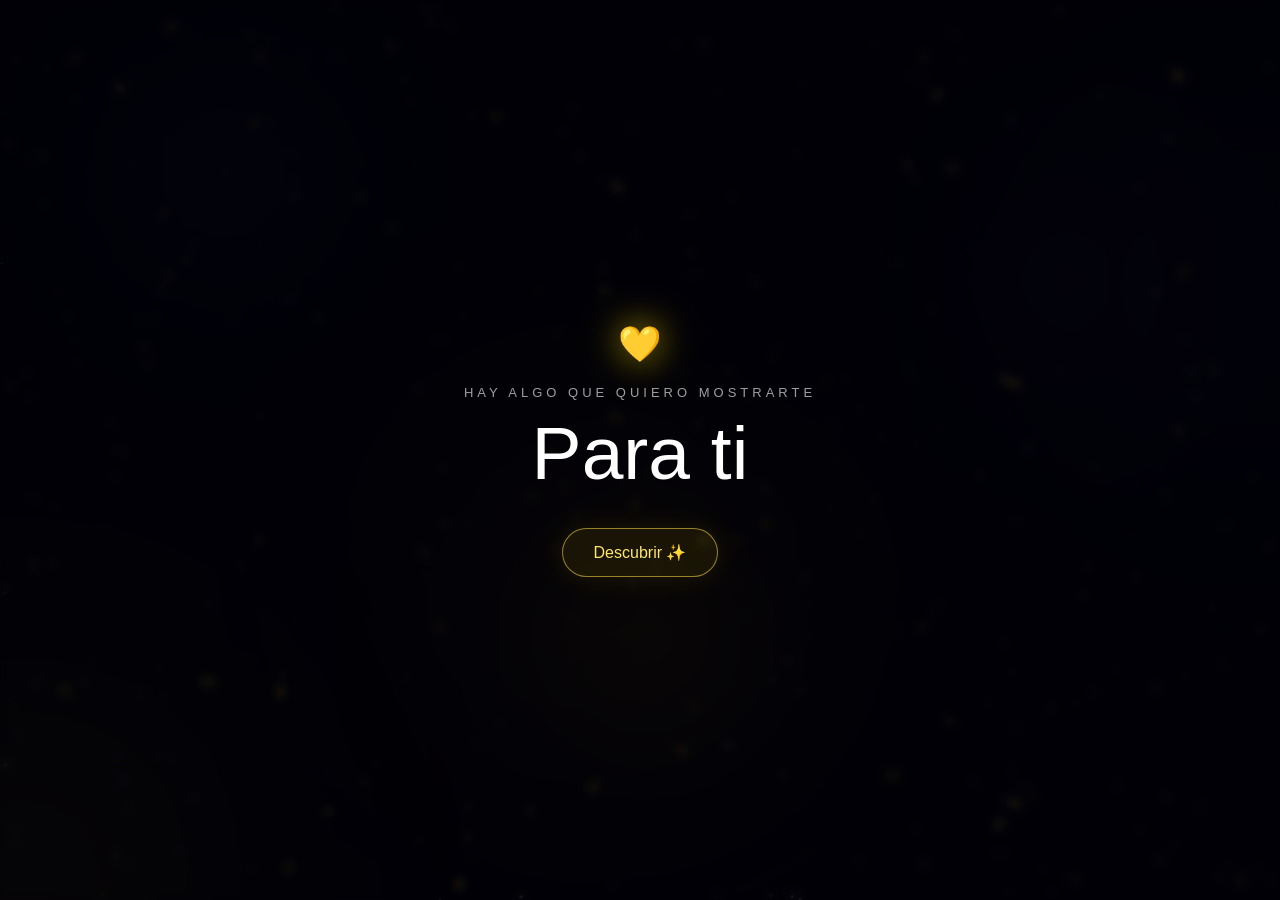
==== commit 71b101d5: "Update index.html" ====
--- a/index.html
+++ b/index.html
@@ -46,8 +46,8 @@
         <div class="halo-intro halo-intro-1"></div>
         <div class="halo-intro halo-intro-2"></div>
         <div id="mensajeFinal3d" class="mensaje-final-3d">
-            <span>Y ahora quiero llevarte a un rincón especial…</span>
-            <strong>donde cada flor guarda algo bonito para ti 💛</strong>
+            <span>Y ahora…</span>
+            <strong>quiero que entres entre todas estas flores 💛</strong>
         </div>
     </section>
 
@@ -59,7 +59,6 @@
         </div>
 
         <div id="mundoFlores" class="mundo-flores"></div>
-        <div id="frasesDimension" class="frases-dimension"></div>
     </section>
 
     <div class="configuracion-intro">
--- a/estilos.css
+++ b/estilos.css
@@ -235,9 +235,9 @@
 }
 
 .mundo-3d.apagando{
-    opacity: 0;
-    transform: scale(1.08);
-    filter: blur(3px);
+    opacity: 0.2;
+    transform: scale(1.035);
+    filter: blur(2px) brightness(0.7);
 }
 
 .item-3d{
@@ -331,7 +331,9 @@
     display: flex;
     flex-direction: column;
     align-items: center;
-    gap: 9px;
+    gap: 12px;
+    max-width: 760px;
+    padding: 0 22px;
     transform: translate(-50%, -50%) scale(0.6);
     opacity: 0;
     visibility: hidden;
@@ -340,19 +342,22 @@
 
 .mensaje-final-3d.activo{
     visibility: visible;
-    animation: mensajeFinal3d 2.4s ease forwards;
+    animation: mensajeFinal3d 4.6s ease forwards;
 }
 
 .mensaje-final-3d span{
     color: rgba(255, 255, 245, 0.8);
-    font-size: clamp(14px, 2vw, 21px);
+    font-size: clamp(14px, 2.1vw, 22px);
     letter-spacing: 2px;
+    line-height: 1.5;
 }
 
 .mensaje-final-3d strong{
     color: #ffe66a;
-    font-size: clamp(30px, 5vw, 58px);
+    max-width: 680px;
+    font-size: clamp(29px, 4.6vw, 55px);
     font-weight: 400;
+    line-height: 1.18;
     text-shadow: 0 0 18px rgba(255, 220, 70, 0.7), 0 0 50px rgba(255, 185, 0, 0.28);
 }
 
@@ -537,8 +542,8 @@
     top: 0;
     white-space: nowrap;
     color: #fff8d4;
-    font-weight: 600;
-    letter-spacing: 0.2px;
+    font-weight: 650;
+    letter-spacing: 0.25px;
     pointer-events: none;
     will-change: transform, opacity;
     transform-origin: center;
@@ -733,19 +738,23 @@
 @keyframes mensajeFinal3d{
     0%{
         opacity: 0;
-        transform: translate(-50%, -50%) scale(0.45);
-    }
-    30%{
+        transform: translate(-50%, -50%) scale(0.72);
+        filter: blur(3px);
+    }
+    16%{
         opacity: 1;
         transform: translate(-50%, -50%) scale(1);
-    }
-    72%{
+        filter: blur(0);
+    }
+    82%{
         opacity: 1;
-        transform: translate(-50%, -50%) scale(1.04);
+        transform: translate(-50%, -50%) scale(1.02);
+        filter: blur(0);
     }
     100%{
         opacity: 0;
-        transform: translate(-50%, -50%) scale(1.18);
+        transform: translate(-50%, -50%) scale(1.12);
+        filter: blur(2px);
     }
 }
 
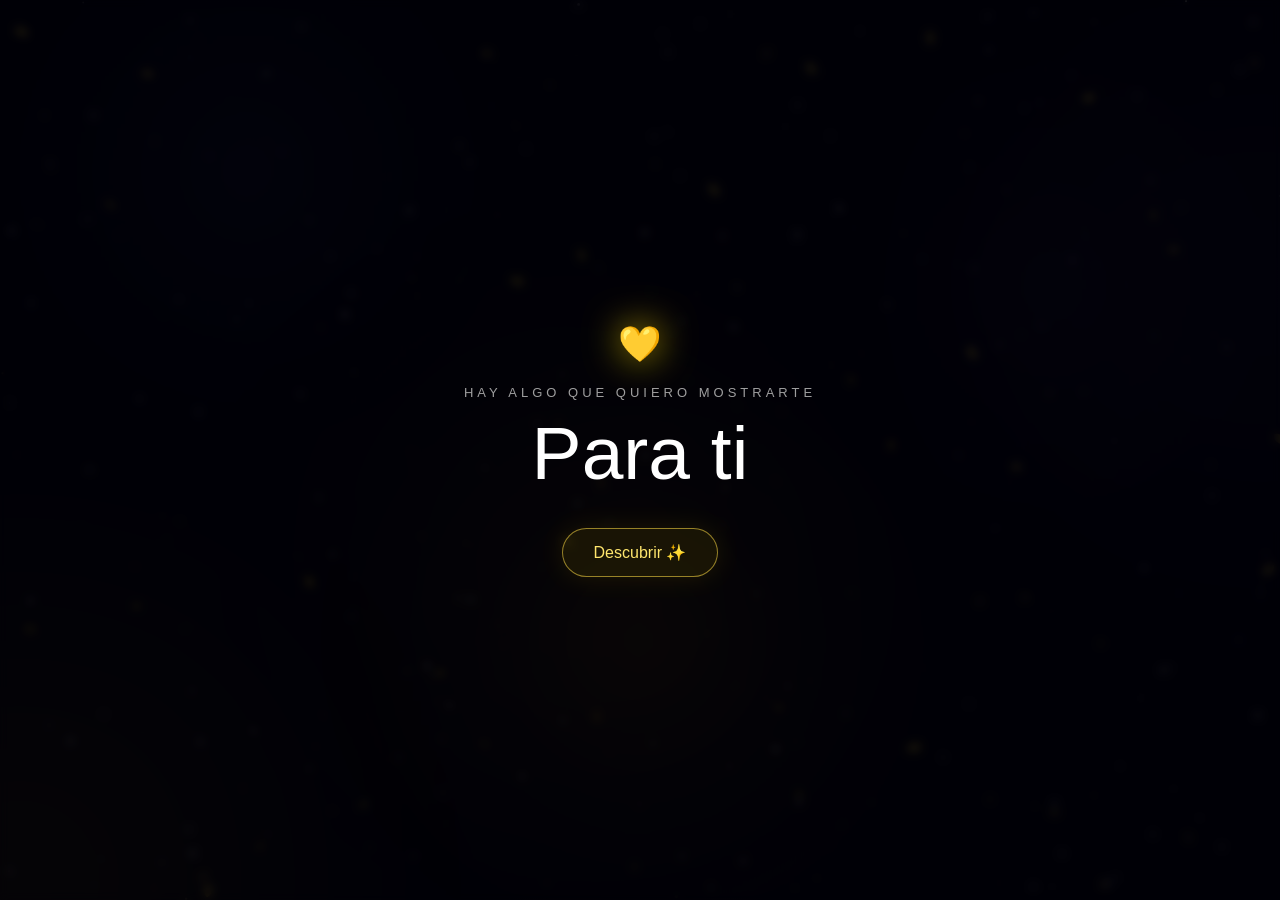
==== commit a6b0256f: "Add files via upload" ====
--- a/index.html
+++ b/index.html
@@ -33,8 +33,8 @@
 
         <div id="escenaMensaje" class="escena">
             <h2 class="mensaje-principal">
-                Hoy no quería darte
-                <span>solo flores amarillas</span>
+                No quise darte algo de la forma de siempre
+                <span>quise prepararte este rincón lleno de flores</span>
             </h2>
             <div class="flor-presentacion">🌻</div>
         </div>
@@ -47,7 +47,7 @@
         <div class="halo-intro halo-intro-2"></div>
         <div id="mensajeFinal3d" class="mensaje-final-3d">
             <span>Y ahora…</span>
-            <strong>quiero que entres entre todas estas flores 💛</strong>
+            <strong>entra despacito a este rincón de flores hecho para ti 💛</strong>
         </div>
     </section>
 
--- a/estilos.css
+++ b/estilos.css
@@ -105,7 +105,7 @@
     text-transform: uppercase;
 }
 
-.inicio h1{
+ .inicio h1{
     margin-bottom: 32px;
     font-size: clamp(38px, 7vw, 75px);
     font-weight: 300;
@@ -147,7 +147,7 @@
     opacity: 0;
     visibility: hidden;
     transform: scale(0.93);
-    transition: opacity 1.15s ease, transform 1.15s ease, visibility 1.15s;
+    transition: opacity 1.65s ease, transform 1.65s ease, visibility 1.65s;
 }
 
 .escena.activa{
@@ -215,7 +215,7 @@
         radial-gradient(circle at 15% 22%, rgba(76, 70, 195, 0.08), transparent 30%),
         radial-gradient(circle at 84% 78%, rgba(255, 185, 20, 0.06), transparent 34%),
         #020207;
-    transition: opacity 0.7s ease, visibility 0.7s ease;
+    transition: opacity 2.2s ease, visibility 2.2s ease;
 }
 
 .entrada-3d.activa{
@@ -238,6 +238,12 @@
     opacity: 0.2;
     transform: scale(1.035);
     filter: blur(2px) brightness(0.7);
+}
+
+.mundo-3d.suave{
+    opacity: 0.9;
+    transform: scale(1.008);
+    filter: brightness(0.96);
 }
 
 .item-3d{
@@ -251,11 +257,27 @@
 }
 
 .item-3d.frase{
-    color: #fff9dc;
+    padding: 2px 8px;
+    color: #fff7db;
+    font-family: Georgia, "Times New Roman", serif;
     font-weight: 600;
+    font-style: italic;
     white-space: nowrap;
-    letter-spacing: 0.3px;
-    text-shadow: 0 0 7px rgba(255, 235, 155, 0.7), 0 0 22px rgba(255, 195, 0, 0.22), 0 4px 12px rgba(0, 0, 0, 0.95);
+    letter-spacing: 0.35px;
+    text-shadow: 0 0 9px rgba(255, 239, 180, 0.84), 0 0 24px rgba(255, 198, 20, 0.24), 0 3px 14px rgba(0, 0, 0, 0.98);
+    mix-blend-mode: screen;
+}
+
+.item-3d.frase.frase-media{
+    color: #fff8de;
+    font-weight: 650;
+}
+
+.item-3d.frase.frase-grande{
+    color: #fff6cf;
+    font-weight: 700;
+    letter-spacing: 0.55px;
+    text-shadow: 0 0 11px rgba(255, 239, 175, 0.92), 0 0 30px rgba(255, 210, 20, 0.28), 0 6px 16px rgba(0, 0, 0, 0.96);
 }
 
 .item-3d.flor{
@@ -269,7 +291,7 @@
     width: 100%;
     height: 100%;
     object-fit: contain;
-    filter: drop-shadow(0 0 10px rgba(255, 238, 165, 0.72)) drop-shadow(0 0 27px rgba(255, 200, 20, 0.3));
+    filter: drop-shadow(0 0 8px rgba(255, 244, 190, 0.9)) drop-shadow(0 0 24px rgba(255, 201, 30, 0.42));
 }
 
 .flor-emoji-3d{
@@ -342,7 +364,7 @@
 
 .mensaje-final-3d.activo{
     visibility: visible;
-    animation: mensajeFinal3d 4.6s ease forwards;
+    animation: mensajeFinal3d 6.4s ease forwards;
 }
 
 .mensaje-final-3d span{
@@ -374,7 +396,7 @@
     overscroll-behavior: none;
     user-select: none;
     -webkit-user-select: none;
-    transition: opacity 1.2s ease, visibility 1.2s ease;
+    transition: opacity 2.6s ease, visibility 2.6s ease;
 }
 
 .galaxia-interactiva.activa{
@@ -431,21 +453,12 @@
     transform: rotate(55deg);
 }
 
-.mundo-flores,
-.frases-dimension{
+.mundo-flores{
     position: absolute;
     inset: 0;
-    transform-style: preserve-3d;
-}
-
-.mundo-flores{
     z-index: 28;
     pointer-events: none;
-}
-
-.frases-dimension{
-    z-index: 26;
-    pointer-events: none;
+    transform-style: preserve-3d;
 }
 
 .dimension-flor{
@@ -464,6 +477,9 @@
     will-change: transform, opacity;
     transform-origin: center;
     backface-visibility: hidden;
+    -webkit-tap-highlight-color: transparent;
+    touch-action: none;
+    overflow: visible;
 }
 
 .dimension-flor:hover .flor-contenedor{
@@ -480,32 +496,6 @@
     transition: transform 0.25s ease;
 }
 
-.flor-contenedor::before{
-    content: "";
-    position: absolute;
-    left: 50%;
-    top: 50%;
-    width: 132%;
-    height: 92%;
-    border-radius: 50%;
-    transform: translate(-50%, -50%);
-    background: radial-gradient(ellipse, rgba(255, 246, 190, 0.62), rgba(255, 210, 0, 0.18) 42%, transparent 74%);
-    filter: blur(14px);
-}
-
-.flor-contenedor::after{
-    content: "";
-    position: absolute;
-    left: 50%;
-    top: 50%;
-    width: 36%;
-    height: 36%;
-    border-radius: 50%;
-    transform: translate(-50%, -50%);
-    background: radial-gradient(circle, rgba(255, 255, 220, 0.65), transparent 72%);
-    filter: blur(10px);
-    opacity: 0.75;
-}
 
 .flor-imagen{
     position: relative;
@@ -514,7 +504,7 @@
     max-width: 84px;
     max-height: 84px;
     object-fit: contain;
-    filter: drop-shadow(0 3px 5px rgba(0, 0, 0, 0.45)) drop-shadow(0 0 12px rgba(255, 225, 110, 0.66)) drop-shadow(0 0 32px rgba(255, 205, 0, 0.33));
+    filter: drop-shadow(0 4px 5px rgba(0, 0, 0, 0.5)) drop-shadow(0 0 7px rgba(255, 238, 165, 0.75)) drop-shadow(0 0 18px rgba(255, 205, 0, 0.38));
 }
 
 .flor-emoji{
@@ -523,33 +513,7 @@
     font-size: 42px;
 }
 
-.flor-nombre{
-    max-width: 120px;
-    padding: 2px 8px;
-    border-radius: 999px;
-    background: rgba(10, 8, 2, 0.18);
-    backdrop-filter: blur(4px);
-    color: #fff7cf;
-    font-size: 11px;
-    font-weight: 600;
-    white-space: nowrap;
-    text-shadow: 0 2px 6px #000000, 0 0 12px rgba(255, 215, 0, 0.35);
-}
-
-.dimension-frase{
-    position: absolute;
-    left: 0;
-    top: 0;
-    white-space: nowrap;
-    color: #fff8d4;
-    font-weight: 650;
-    letter-spacing: 0.25px;
-    pointer-events: none;
-    will-change: transform, opacity;
-    transform-origin: center;
-    backface-visibility: hidden;
-    text-shadow: 0 0 8px rgba(255, 236, 155, 0.72), 0 0 22px rgba(255, 200, 20, 0.22), 0 2px 10px rgba(0, 0, 0, 0.95);
-}
+
 
 .configuracion,
 .configuracion-intro{
@@ -739,22 +703,18 @@
     0%{
         opacity: 0;
         transform: translate(-50%, -50%) scale(0.72);
-        filter: blur(3px);
-    }
-    16%{
+    }
+    14%{
         opacity: 1;
         transform: translate(-50%, -50%) scale(1);
-        filter: blur(0);
-    }
-    82%{
+    }
+    84%{
         opacity: 1;
         transform: translate(-50%, -50%) scale(1.02);
-        filter: blur(0);
     }
     100%{
         opacity: 0;
-        transform: translate(-50%, -50%) scale(1.12);
-        filter: blur(2px);
+        transform: translate(-50%, -50%) scale(1.08);
     }
 }
 
@@ -785,12 +745,6 @@
         font-size: 34px;
     }
 
-    .flor-nombre{
-        max-width: 90px;
-        font-size: 8px;
-        padding: 2px 6px;
-    }
-
     .tarjeta{
         width: min(94vw, 390px);
         max-height: 90dvh;
@@ -818,3 +772,45 @@
         max-height: 58px;
     }
 }
+
+
+@media (max-width: 700px){
+    .item-3d.frase{
+        text-shadow: 0 0 7px rgba(255, 235, 155, 0.72), 0 0 18px rgba(255, 195, 0, 0.22), 0 2px 8px rgba(0, 0, 0, 0.94);
+    }
+
+    .item-3d.frase.frase-grande{
+        text-shadow: 0 0 8px rgba(255, 239, 175, 0.82), 0 0 20px rgba(255, 210, 20, 0.24), 0 4px 10px rgba(0, 0, 0, 0.92);
+    }
+
+    .item-3d.flor img{
+        filter: drop-shadow(0 0 6px rgba(255, 244, 190, 0.82)) drop-shadow(0 0 14px rgba(255, 201, 30, 0.28));
+    }
+
+    .halo-intro,
+    .tunel-luz,
+    .nucleo-decorativo{
+        filter: blur(14px);
+    }
+
+    .flor-imagen{
+        filter: drop-shadow(0 3px 4px rgba(0, 0, 0, 0.42)) drop-shadow(0 0 6px rgba(255, 238, 165, 0.62)) drop-shadow(0 0 12px rgba(255, 205, 0, 0.26));
+    }
+}
+
+
+.calidad-reducida .halo-intro{
+    filter: blur(16px);
+}
+
+.calidad-reducida .tunel-luz{
+    filter: blur(14px);
+}
+
+.calidad-reducida .item-3d.frase{
+    text-shadow: 0 0 6px rgba(255, 235, 155, 0.72), 0 0 15px rgba(255, 195, 0, 0.2), 0 3px 9px rgba(0, 0, 0, 0.92);
+}
+
+.calidad-reducida .item-3d.flor img{
+    filter: drop-shadow(0 0 6px rgba(255, 244, 190, 0.78)) drop-shadow(0 0 13px rgba(255, 201, 30, 0.26));
+}
